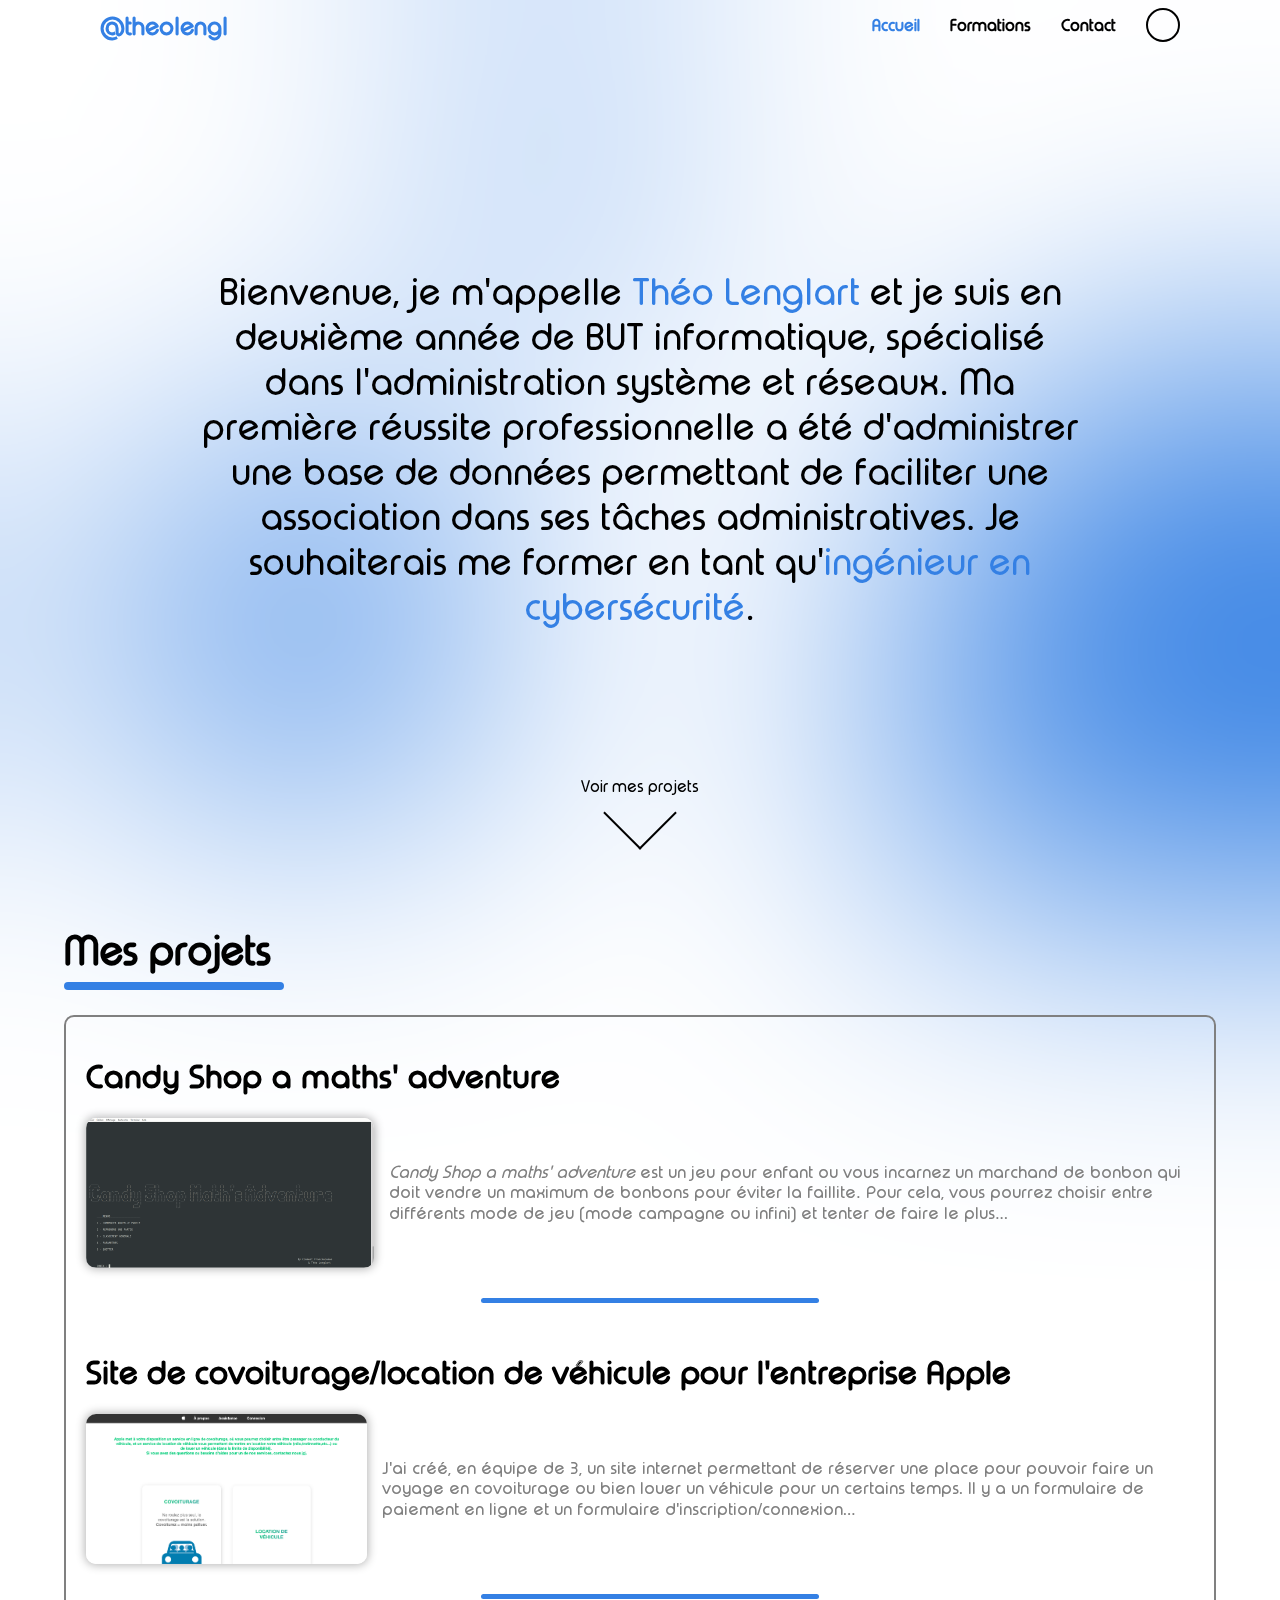
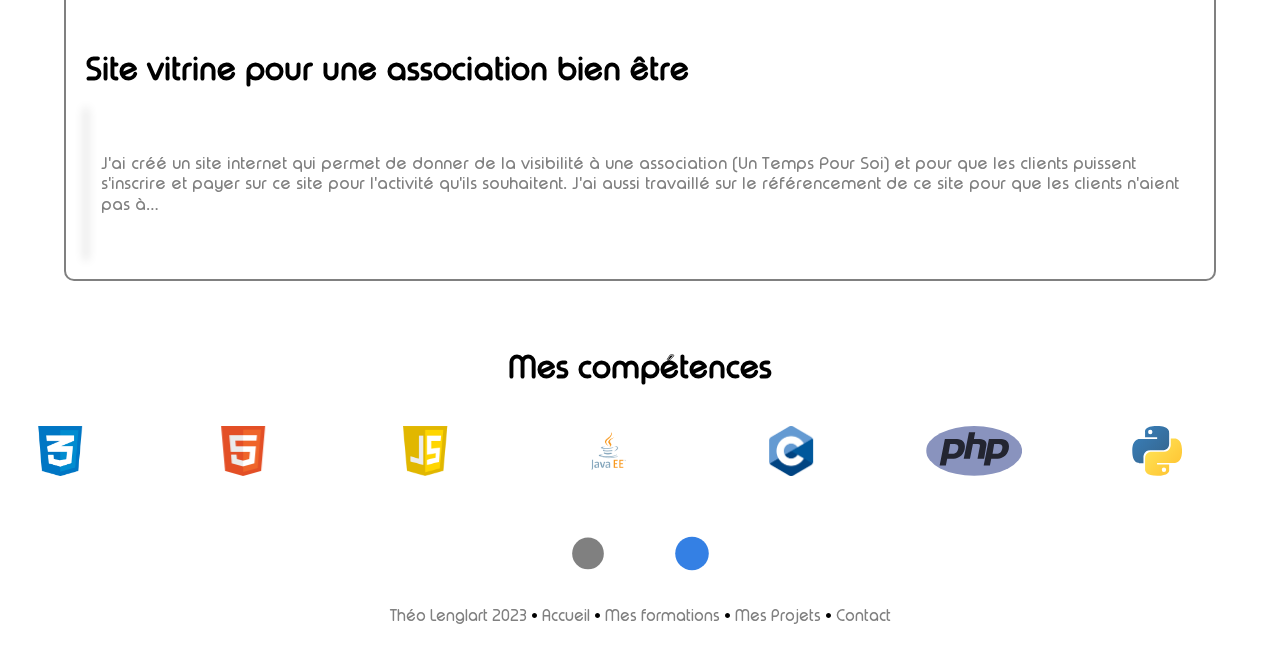
==== index.html @ 0931d578 "ajout responsive index.hmtl" ====
<!DOCTYPE html>
<html lang="fr" style="--color-darkMode:black; --background-darkMode:white; --color-hover-darkMode:white; --background-hover-darkMode:black;">
<head>
    <meta charset="UTF-8">
    <meta http-equiv="X-UA-Compatible" content="IE=edge">
    <meta name="viewport" content="width=device-width, initial-scale=1">
    <title>Portfolio</title>
    <link rel="stylesheet" href="https://cdn.jsdelivr.net/npm/swiper@8/swiper-bundle.min.css">
    <link rel="stylesheet" href="assets/style.css">
</head>
<body>
    <div class="parallax">
        <span value="-15"></span>
        <span value="2"></span>
        <span value="10"></span>
    </div>
    <div class="suite" id="suite-candy" onclick="popout(event)">
        <div class="suite-container">
            <span class="close">&times;</span>
            <h1>Candy Shop a maths' adventure</h1>
            <img src="img/MENU_PRINCIPALE.png" alt="" onclick="location.href='img/MENU_PRINCIPALE.png'">
            <p class="description"><span class="nom-projet">Candy Shop a maths' adventure</span> est un jeu pour enfant ou vous incarnez un marchand de bonbon qui doit vendre un maximum de bonbons pour éviter la faillite<span class="point">.</span> Pour cela, vous pourrez choisir entre différents mode de jeu (mode campagne ou infini) et tenter de faire le plus haut score possible<span class="point">.</span> Un système de classement et de sauvegarde est intégrer au jeu<span class="point">.</span><br>Pour plus d'informations consultez <a href="https://github.com/thlgeo/SAE-1.02" target="_blank">mon GitHub</a><span class="point">.</span></p>
            <div class="outils">
                <h2>Outils utilisés :</h2>
                <p>Java</p>
            </div>
        </div>
    </div>
    <div class="suite" id="suite-apple" onclick="popout(event)">
        <div class="suite-container">
            <span class="close" >&times;</span>
            <h1>Site de covoiturage/location de véhicule pour l'entreprise Apple</h1>
            <img src="img/accueil_apple.png" alt="" onclick="location.href='img/accueil_apple.png'">
            <p class="description">J'ai créé, en équipe de 3, un site internet permettant de réserver une place pour pouvoir faire un voyage en covoiturage ou bien louer un véhicule pour un certains temps<span class="point">.</span> Il y a un formulaire de paiement en ligne et un formulaire d'inscription/connexion semi-fonctionnel<span class="point">.</span><br>Pour plus d'information ou pour voir les fichiers source du projet : <a href="https://github.com/thlgeo/SAE-1.05" target="_blank">mon GitHub</a><span class="point">.</span></p>
            <a href="https://thlgeo.github.io/SAE-1.05" target="_blank" class="acce-site">Accéder au site</a>
            <div class="outils">
                <h2>Outils utilisés :</h2>
                <p>HTML, CSS, JS</p>
                <h2>Compètences externes :</h2>
                <ul>
                    <li>Répondre à un besoin client</li>
                    <li>Travail d'équipe</li>
                </ul>
            </div>
        </div>
    </div>
    <div class="suite" id="suite-site-marchand" onclick="popout(event)">
        <div class="suite-container">
            <span class="close" >&times;</span>
            <h1>Site vitrine pour une association bien être</h1>
            <img src="img/accueil_site-marchand.png" alt="" onclick="location.href='img/accueil_site-marchand.png'">
            <p class="description">J'ai créé un site internet qui permet de donner de la visibilité à une association (Un Temps Pour Soi) et pour que les clients puissent s'inscrire et payer sur ce site pour l'activité qu'ils souhaitent<span class="point">.</span> J'ai aussi travaillé sur le référencement de ce site pour que les clients n'aient pas à chercher longtemps pour trouver le site<span class="point">.</span><br>Ce site propose des activités bien être et de développement personnel tels que le Stretching Postural, sophrologie, et autres soins énergétiques<span class="point">.</span></p>
            <a href="https://www.vitalrelax.fr" target="_blank" class="acce-site">Accéder au site</a>
            <div class="outils">
                <h2>Outils utilisés :</h2>
                <p>HTML, CSS, JS, PHP, SQL</p>
                <h2>Compétences externes :</h2>
                <ul>
                    <li>Répondre à un besoin client</li>
                    <li>Webdesigner</li>
                </ul>
            </div>
        </div>
    </div>
    <div class="background">
        <div class="nav-bar">
            <div class="titre-site">
                <a href="index.html" class="chemin-site">@theolenglart/</a>
                <span id="chemin">|</span>
            </div>
            <button class="menu" id="burger" aria-label="Main Menu">
                <svg width="35" height="35" viewBox="0 0 100 100">
                  <path class="line line1" d="M 20,29.000046 H 80.000231 C 80.000231,29.000046 94.498839,28.817352 94.532987,66.711331 94.543142,77.980673 90.966081,81.670246 85.259173,81.668997 79.552261,81.667751 75.000211,74.999942 75.000211,74.999942 L 25.000021,25.000058" />
                  <path class="line line2" d="M 20,50 H 80" />
                  <path class="line line3" d="M 20,70.999954 H 80.000231 C 80.000231,70.999954 94.498839,71.182648 94.532987,33.288669 94.543142,22.019327 90.966081,18.329754 85.259173,18.331003 79.552261,18.332249 75.000211,25.000058 75.000211,25.000058 L 25.000021,74.999942" />
                </svg>
            </button>
            <ul class="nav-list" id="nav-list">
                <li><a href="#" class="active">Accueil</a></li>
                <!-- <li><a href="#projets" class="non">Mes Projets</a></li> -->
                <li><a href="formations.html" class="non">Formations</a></li>
                <li><a href="#contact" class="non">Contact</a></li>
                <li class="icon" onclick="darkMode()"><i id="darkMode" class="fa-solid fa-moon"></i></li>
                
            </ul>
        </div>
        <div class="container">
            <div class="texte-accueil">
                <p>Bienvenue, je m'appelle <span class="nom">Théo Lenglart</span> et je suis en deuxième année de BUT informatique, spécialisé dans l'administration système et réseaux<span class="point">.</span> Ma première réussite professionnelle a été d'administrer une base de données permettant de faciliter une association dans ses tâches administratives<span class="point">.</span> Je souhaiterais me former en tant qu'<span class="nom">ingénieur en cybersécurité</span><span class="point">.</span></br></p>
            </div>
        </div>
        <div id="projets">
            <h1 class="titre">Mes projets</h1>
            <div class="projet-container">
                <div class="projet" id="candy" onclick="popup(event)">
                    <h1>Candy Shop a maths' adventure</h1>
                    <div class="contenu">
                        <img src="img/MENU_PRINCIPALE.png" alt="">
                        <p class="description"><span class="nom-projet">Candy Shop a maths' adventure</span> est un jeu pour enfant ou vous incarnez un marchand de bonbon qui doit vendre un maximum de bonbons pour éviter la faillite<span class="point">.</span> Pour cela, vous pourrez choisir entre différents mode de jeu (mode campagne ou infini) et tenter de faire le plus<span class="point">.</span><span class="point">.</span><span class="point">.</span> </p>
                    </div>
                </div>
                <div class="projet" id="apple" onclick="popup(event)">
                    <h1>Site de covoiturage/location de véhicule pour l'entreprise Apple</h1>
                    <div class="contenu">
                        <img src="img/accueil_apple.png" alt="">
                        <p class="description">J'ai créé, en équipe de 3, un site internet permettant de réserver une place pour pouvoir faire un voyage en covoiturage ou bien louer un véhicule pour un certains temps<span class="point">.</span> Il y a un formulaire de paiement en ligne et un formulaire d'inscription/connexion<span class="point">.</span><span class="point">.</span><span class="point">.</span></p>
                    </div>
                    
                </div>
                <div class="projet" id="site-marchand" onclick="popup(event)">
                    <h1>Site vitrine pour une association bien être</h1>
                    <div class="contenu">
                        <img src="img/accueil_site-marchand.png" alt="">
                        <p class="description">J'ai créé un site internet qui permet de donner de la visibilité à une association (Un Temps Pour Soi) et pour que les clients puissent s'inscrire et payer sur ce site pour l'activité qu'ils souhaitent<span class="point">.</span> J'ai aussi travaillé sur le référencement de ce site pour que les clients n'aient pas à<span class="point">.</span><span class="point">.</span><span class="point">.</span></p>
                    </div>
                </div>
            </div>
        </div>
        <h1 class="titre" style="margin-bottom: 40px;">Mes compétences</h1>
        <div class="swiper sample-slider">
            <div class="swiper-wrapper">
                <div class="swiper-slide"><img src="img/java.png" alt=""></div>
                <div class="swiper-slide"><img src="img/css.png" alt=""></div>
                <div class="swiper-slide"><img src="img/html.png" alt=""></div>
                <div class="swiper-slide"><img src="img/js.png" alt=""></div>
                <div class="swiper-slide"><img src="img/jee.png" alt=""></div>
                <div class="swiper-slide"><img src="img/c.png" alt=""></div>
                <div class="swiper-slide"><img src="img/php.svg" alt=""></div>
                <div class="swiper-slide"><img src="img/python.svg" alt=""></div>
                <div class="swiper-slide"><img src="img/bash.png" alt=""></div>
            </div>
            <!-- <div class="list">
                <img src="img/accueil_apple.png" alt="">
                <img src="img/accueil_apple.png" alt="">
                <img src="img/accueil_apple.png" alt="">
            </div> -->
        </div>
        <footer>
            <ul id="contact">
                <li>
                    <div class="card" >
                        <span class="infoicon">
                            <i class="fa-solid fa-envelope fa-lg"></i>
                        </span>
                        <h1 class="title"><a href="mailto:theo.lenglart.etu@univ-lille.fr">theo<span class="point">.</span>lenglart<span class="point">.</span>etu@univ-lille<span class="point">.</span>fr</a></h1>
                      </div>
                </li>
                <li>
                    <div class="card card2">
                        <span class="infoicon">
                            <i class="fa-brands fa-github fa-2xl"></i>
                        </span>
                        <h1 class="title"><a href="https://github.com/thlgeo?tab=repositories" target="_blank">@thlgeo</a></h1>
                      </div>
                </li>
                <li>
                    <div class="card card3">
                        <span class="infoicon">
                            <i class="fa-brands fa-linkedin-in"></i>
                        </span>
                        <h1 class="title"><a href="https://www.linkedin.com/in/théo-lenglart-288b5b26a/" target="_blank">Théo Lenglart</a></h1>
                      </div>
                </li> 
            </ul>
            <p><a href="index.html">Théo Lenglart 2023</a> • <a href="index.html">Accueil</a> • <a href="formations.html">Mes formations</a> • <a href="#projets">Mes Projets</a> • <a href="#contact">Contact</a></p>
        </footer>
    </div> 
    <div class="fleche-bas" id="fleche">
        <div class="container-fleche" onclick="location.href = '#projets'">
            <p>Voir mes projets</p>
            <div class="fleche"></div>
        </div>
    </div>
    <div id="fleche-haut" onclick="location.href='#';">
        <i class="fa-solid fa-chevron-up"></i>
    </div>
    <script src="https://cdn.jsdelivr.net/npm/swiper@8/swiper-bundle.min.js"></script>
    <script src="assets/script.js"></script>
    <script src="https://kit.fontawesome.com/d8711a63f5.js" crossorigin="anonymous"></script>
</body>
</html>
---- assets/style.css ----
/* couleurs : white, var(--blue)(bleu) projet (dark): #242424*/
:root
{
    --color-darkMode: black;
    --background-darkMode: white;
    --color-hover-darkMode: white;
    --background-hover-darkMode: black;
    --background-projet: lightgrey;
    --width-screen: 100%;
    --heigth-screen: 100vh;
    --box-shadow: rgba(0,0,0,0.4);
    --blue: #3480E4;
}

html
{
    height: 100%;
    width: 100%;
    padding: 0;
    margin: 0;
    scroll-behavior: smooth;
}
body
{
    margin: 0;
    padding: 0;
    background: var(--background-darkMode);
    min-height: var(--heigth-screen);
    max-width: var(--width-screen);
    font-family: "Typo";
    color: var(--color-darkMode);
}

a
{
    color: var(--blue);
}

.parallax
{
    position: absolute;
    top: 0;
    left: 0;
    width: var(--width-screen);
    height: var(--heigth-screen);
    overflow: hidden;
    display: flex;
    justify-content: center;
    align-items: center;
    z-index: -2;    
}

.parallax span {
    position: absolute;
    height: 20px;
    width: 20px;
    border-radius: 100%;
    background: var(--blue);
}
.parallax span:nth-child(1) {
    top: 10%;
    left: 35%;
    height: 200px;
    width: 200px;
}
.parallax span:nth-child(2) {
    top: 40%;
    left: 70%;
    height: 700px;
    width: 700px;
}
.parallax span:nth-child(3) {
    top: 50%;
    left: 10%;
    height: 350px;
    width: 350px;
}

.nav-bar
{
    position: absolute;
    top: 0;
    left: 0;
    width: var(--width-screen);
    height: 50px;
    background: transparent;
    display: flex;
    flex-direction: row;
    justify-content: space-between;
    align-items: center;
    z-index: 2;
}

.nav-bar .titre-site
{
    margin-left: 100px;
    font-weight: 600;
    font-size: 24px;
    color: var(--blue);
}

.titre-site a
{
    text-decoration: none;
}

.titre-site #chemin{
    margin-left: -8px;
    font-size: 28px;
}

.titre-site span
{
    opacity: 0;
    animation: blink 0.9s infinite;
}

.nav-list
{
    display: inline-flex;
    margin-right: 100px;
    flex-wrap: wrap;
    gap: 30px;
    list-style: none;
    color: var(--color-darkMode);
    font-weight: 600;
    align-items: center;
}

/* .nav-list
{
    position: absolute;
    top: 8px;
    right: 45px;
    height: 35px;
    width: 35px;
    background-color: var(--blue);
    display: flex;
    flex-direction: column;
    margin-right: 100px;
    margin: 0;
    padding: 0;
    padding: 15px
    padding-top: 50px;
    border-radius: 10px;
    flex-wrap: wrap;
    gap: 30px;
    list-style: none;
    color: var(--color-darkMode);
    font-weight: 600;
    justify-content: center;
    align-items: center;
    z-index: -1;
    -webkit-transition-property: height, width;
    -webkit-transition-duration: 0.8s, 0.3s;
    -webkit-transition-delay: 0.8s, 0.3s;
    transition-property: height, width;
    transition-duration: 0.8s, 0.3s;
    transition-delay: 0.8s, 0.3s;
}

.nav-list.active{
    height: 180px;
    width: 115px;
    padding: 15px;
    padding-top: 50px;
}

.nav-list a{
    color: white;
}

.nav-list li
{
    opacity: 0; 
    text-decoration: none;
    color: var(--color-darkMode);
    transition: 0.2s;
    transition-delay: 0.1s;
}

/* .nav-list.active li:first-child
{
    margin-top: 30px;
}

.nav-list.active li
{
    transition: 0.5s;
    transition-delay: 1.5s;
    opacity: 1;
}

.nav-list li.icon
{
    transition-delay: 0s;
    position: absolute;
    top: 1px;
    left: -50px;
    opacity: 1;
} */

.nav-list a
{
    text-decoration: none;
    color: var(--color-darkMode);
    position: relative;
}

.nav-list a::after
{
  content: '';
  position: absolute;
  width: 100%;
  height: 5px;
  bottom: -5px;
  left: 0;
  transform: scaleX(0);
  background: var(--blue) ;
  border-radius: 5px;
  transform-origin: bottom right;
  transition: transform 0.4s ease-out;
}

.nav-list a:hover:after {
  transform: scaleX(1);
  transform-origin: bottom left;
}

.nav-list .icon
{
    height: 30px;
    width: 30px;
    border: 2px solid var(--color-darkMode);
    border-radius: 50%;
    display: flex;
    justify-content: center;
    align-items: center;
    cursor: pointer;
    transition: 0.2s;

}

.nav-list .icon:hover
{
    color: var(--color-hover-darkMode);
    background-color: var(--background-hover-darkMode);
}

.nav-list .active
{
    color: var(--blue);
}

.menu {
    position: absolute;
    top: 8px;
    right: 45px;
    background-color: transparent;
    border: none;
    display: none;
    padding: 0;
    height: 50px;
}

.menu svg
{
    background-color: var(--blue);
    border-radius: 10px;
    cursor: pointer;
}

.menu svg:hover
{
    background: #186bd7;
}

.line {
    fill: none;
    stroke: white;
    stroke-width: 6;
    transition: stroke-dasharray 600ms cubic-bezier(0.4, 0, 0.2, 1),
        stroke-dashoffset 600ms cubic-bezier(0.4, 0, 0.2, 1);
}
.line1 {
    stroke-dasharray: 60 207;
    stroke-width: 6;
}
.line2 {
    stroke-dasharray: 60 60;
    stroke-width: 6;
}
.line3 {
    stroke-dasharray: 60 207;
    stroke-width: 6;
}
.opened .line1 {
    stroke-dasharray: 90 207;
    stroke-dashoffset: -134;
    stroke-width: 6;
}
.opened .line2 {
    stroke-dasharray: 1 60;
    stroke-dashoffset: -30;
    stroke-width: 6;
}
.opened .line3 {
    stroke-dasharray: 90 207;
    stroke-dashoffset: -134;
    stroke-width: 6;
}

.container
{
    position: relative;
    height: var(--heigth-screen);
    width: var(--width-screen);
    display: flex;
    flex-direction: column;
    justify-content: center;
    align-items: center;
    z-index: 1;
}

.background
{
    position: relative;
    height: 100%;
    background: rgba( 255, 255, 255, 0 );
    backdrop-filter: blur( 160px );
    -webkit-backdrop-filter: blur( 160px );
    display: flex;
    flex-direction: column;
    align-items: center;
    overflow: hidden;
}

.texte-accueil
{
    vertical-align: middle;
    width: 70vw;
    font-size: 2.3rem;
    background-color: transparent;
    text-align: center;
}

.texte-accueil .nom, .texte-accueil .metier
{
    color: var(--blue);
}

.lieu
{
    text-decoration: underline;
    text-decoration-color: var(--blue);
    text-decoration-thickness: 4px;
}

.fleche-bas
{
    position: absolute;
    bottom: 50px;
    width: 100%; 
    display: flex;
    align-items: center;
    justify-content: center;
    color: var(--color-darkMode);
    z-index: 0;
}

.fleche-bas .container-fleche
{
    display: flex;
    flex-direction: column;
    align-items: center;
    justify-content: center;
    width: 150px;
    height: 100px;
    border-radius: 50%;
    cursor: pointer;
}

.fleche-bas .fleche
{
    margin-top: -25px;
    border-right: 2px solid var(--color-darkMode);
    border-bottom: 2px solid var(--color-darkMode);
    width: 50px;
    height: 50px;
    transform: rotate(45deg);
}

#projets
{
    width: 90%;
    overflow: hidden;
    margin-left: 10vw;
    margin-right: 10vw;
    margin-bottom: 5vh;
}

#projets .titre
{
    font-size: 40px;
    background: transparent;
    border-radius: 10px;
    height: 8px;
    width: 220px;
    box-shadow: 0 55px 0 0 var(--blue);
    margin-bottom: 80px;
}

#projets .projet-container
{
    border: 2px solid grey;
    padding-left: 10px;
    padding-right: 10px;
    padding-top: 10px;
    padding-bottom: 10px;
    border-radius: 10px;
    display: flex;
    flex-wrap: wrap;
    gap: 45px;
}

.projet:hover
{
    background: var(--background-projet);
    cursor: pointer;
}

.projet-container .projet:not(:last-child):after
{
    position: absolute;
    content:""; 
    float: left;
    margin-left: 35%;
    margin-right: 35%;
    background:var(--blue); 
    width: 30%; 
    height:5px; 
    margin-top: 30px;
    border-radius: 3px;
    cursor: default;
}

.projet
{
    position: relative;
    padding: 10px;
    border-radius: 10px;
}

.projet .contenu
{
    width: 100%;
    display: flex;
    justify-content: center;
    align-items: center;
}

.projet img
{
    height: 150px;
    float: left;
    margin-right: 15px;
    border-radius: 10px;
    box-shadow: 0 0 10px 1px var(--box-shadow);
}

.projet p
{
    color: grey;
    font-size: 17px;
}

.projet .nom-projet
{
    font-style: italic;
}

.suite
{
    display: none;
    position: fixed;
    left: 0;
    top: 0;
    justify-content: center;
    align-items: center;
    width: 100%; /* Full width */
    height: 100%; /* Full height */
    overflow: auto; /* Enable scroll if needed */
    background-color: rgb(0,0,0); /* Fallback color */
    background-color: rgba(0,0,0,0.2); 
    backdrop-filter: blur(5px);
    -webkit-backdrop-filter: blur(5px);
    z-index: 10;
}

.suite-container
{
    position: relative;
    padding: 50px;
    display: flex;
    flex-direction: column;
    height: 70vh;
    width: 30vw;
    background-color: var(--background-darkMode);
    border-radius: 10px;
    box-shadow: 0 0 20px 2px var(--box-shadow);
    overflow: scroll;
}

.suite-container h1
{
    margin-top: 0;
}
.suite-container img
{
    width: 30vw;
    box-shadow: 0 0 10px 2px var(--box-shadow);
    border-radius: 10px;
    cursor: pointer;
}

.suite .suite-container .close
{
    font-size: 50px;
    position: absolute;
    top: 0;
    right: 20px;
    color: grey;
    cursor: pointer;
}

.acce-site
{
    background: #b9d7ff;
    /* border: 2px solid var(--blue); */
    color: var(--blue);
    text-align: center;
    border-radius: 25px;
    text-decoration: none;
    width: 150px;
    margin: 0 auto;
    padding: 5px;
    transition: 0.3s;
}
.acce-site:hover
{
    background: var(--blue);
    color: white;
}

.suite h1
{
    font-size: 40px;
}

.suite p
{
    font-size: 20px;
}

footer
{
    /* position: absolute;
    bottom: 0; */
    color: var(--color-darkMode);
    display: flex;
    flex-direction: column;
    justify-content: center;
    align-items: center;
    height: 15vh;
    z-index: 2;
}

footer ul
{
    display: inline-flex;
    flex-wrap: wrap;
    gap: 20px;
    list-style: none;
    justify-content: center;
    align-items: center;
    padding-left: 0;
}

footer ul li
{
    display: flex;
    justify-content: center;
    align-items: center;
    height: 32px;
    width: 32px;
    border-radius: 50%;
    transition: 0.3s;
}

 footer p a
{
    color: grey;
    text-decoration: none;
}

.card{
    position:relative;
    
    padding:42px 32px;
    width: 400px;
    height: 100%;
    margin-bottom: 10vh;
    clip-path: circle(7% at 50% 85%);
    transition: all ease-in-out .3s;
    background-color:grey;
    text-align: center;
    z-index: 1;
  }

.card2
{
    /* position:relative;
    
    padding:42px 32px;
    width: 400px;
    height: 100%;
    margin-bottom: 10vh; */
    clip-path: circle(13% at 50% 84%);
    /* transition: all ease-in-out .3s; */
    background-color:var(--background-darkMode);
    color: var(--color-darkMode);
    /* text-align: center; */
    z-index: 0;
}

.card3
{
    background-color: #3480E4;
    clip-path: circle(10% at 50% 85%);
    font-size: 1.3rem;
    z-index: 0;
}

.card2 .infoicon
{
    margin-bottom: 3px;
}

.card3 .infoicon{
    margin-bottom: -4px;
}

.infoicon{
    position:absolute;
    
    bottom:6px;
    left: 50%;
    transform: translateX(-50%);
    font-size:1.1em;
    color:white;
    transition:ease-out .3s;
}

.infoicon .fa-github
{
    color: var(--color-darkMode);
}

.title{
    margin:0;
    white-space: nowrap;
    font-size: 1.1em;
}
    
.card:hover, .card:focus, .card2:hover, .card2:focus{
    clip-path: circle(75%);
    border-radius:20px;
    box-shadow: 0px 3px 9px rgba(0,0,0,0.12),
                0px 3px 18px rgba(0,0,0,0.08);
    background:lightgray;
    z-index: 2;
    outline:none;
}
.card:hover .infoicon, .card:focus .infoicon, .card2:hover .infoicon, .card2:focus .infoicon, .card2:hover .infoicon .fa-brands
{
    margin-bottom: 10px;
    color: black;
}

.card3:hover .infoicon
{
    margin-bottom: 3px;
}

.card:focus{
    box-shadow: 0px 3px 9px rgba(0,0,0,0.12), 
                0px 3px 18px rgba(0,0,0,0.08), 
                0px 0px 0px 4px rgba(0,0,0,0.2);
}


.point
{
    font-family: serif;
}

/* .carrousel
{
    position: relative;
    display: inline-block;
    flex-direction: row;
    background-color: red;
    margin-bottom: 10px;
    min-width: 100vw;
} */

.list{
    display: inline-flex;
    /* width: 110vw; */
    /* gap: 10px; */
}

.sample-slider{
    width: 100%;
    margin-bottom: 20px;
    height: 70px;
    /* background: linear-gradient(45deg, var(--blue), rgb(93, 44, 228)); */
}

.sample-slider .swiper-wrapper{
    transition-timing-function: linear;
    /* display: flex;
    justify-content: center;
    align-items: center; */
}

.swiper-slide
{
    display: flex;
    height: 50px;
}

.swiper-slide img{
    width: 100px;
    margin-left: 10px;
    object-fit: contain;
}

#fleche-haut
{
    position: fixed;
    bottom: 20px;
    right: 20px;
    width: 50px;
    height: 50px;
    border-radius: 50%;
    background-color: var(--blue);
    display: none;
    justify-content: center;
    font-size: 25px;
    color: white;
    align-items: center;
    cursor: pointer;
    z-index: 3;
}

@font-face {
    font-family: "Typo";
    src: local("Typo"),
      url("../font/typo-round/Typo_Round_Regular_Demo.otf") format("opentype");
  }

@keyframes blink
{
    100%{opacity: 1;}
}
  
@media screen and (max-width: 600px) {
    .nav-bar .titre-site
    {
        margin-left: 10px;
    }

    #burger
    {
        right: 15px;
    }

    .menu
    {
        display: flex;
    }

    .nav-list
    {
        position: absolute;
        top: 8px;
        right: 15px;
        height: 35px;
        width: 35px;
        background-color: rgba( 255, 255, 255, 0.3 );
        display: flex;
        flex-direction: column;
        /* margin-right: 100px; */
        margin: 0;
        padding: 0;
        /* padding: 15px */
        /* padding-top: 50px; */
        border-radius: 10px;
        /* flex-wrap: wrap; */
        gap: 30px;
        list-style: none;
        color: var(--color-darkMode);
        font-weight: 600;
        justify-content: center;
        align-items: center;
        z-index: -1;
        -webkit-transition-property: height, width;
        -webkit-transition-duration: 0.5s, 0.3s;
        -webkit-transition-delay: 0.5s, 0.3s;
        transition-property: height, width;
        transition-duration: 0.5s, 0.3s;
        transition-delay: 0.5s, 0.3s;
    }

    .nav-list.active{
        height: 180px;
        width: 115px;
        /* padding: 15px;
        padding-top: 50px; */
    }

    .nav-list a{
        color: white;
    }

    .nav-list li
    {
        opacity: 0;
        text-decoration: none;
        color: var(--color-darkMode);
        transition: 0.2s;
        transition-delay: 0.1s;
    }

    .nav-list.active li:first-child
    {
        margin-top: 30px;
    }

    .nav-list.active li
    {
        transition: 0.5s;
        transition-delay: 0.8s;
        opacity: 1;
    }

    .nav-list li.icon
    {
        transition-delay: 0s;
        position: absolute;
        top: 1px;
        left: -50px;
        opacity: 1;
    }

    .texte-accueil
    {
        width: 90%;
        font-size: 1.2rem;
    } 

    .fleche-bas
    {
        bottom: 15px;
    }

    #projets .projet-container
    {
        justify-content: center;
    }

    #projets .titre
    {
        font-size: 1.5rem;
        box-shadow: 0 35px 0 0 var(--blue);
        width: 150px;
    }

    .projet
    {
        width: 100%;
        /* padding: 10px; */
    }

    .projet h1
    {
        font-size: 1.5rem;
    }

    .projet .contenu
    {
        flex-direction: column;
        justify-content: center;
        align-items: center;
        width: 100%;
    }

    .contenu img
    {
        float: unset;
        margin: 0;
    }

    .suite-container
    {
        width: 80%;
        padding: 20px;
    }

    .suite-container h1
    {
        margin-top: 20px;
        font-size: 1.8rem;
    }

    .suite-container img
    {
        width: 100%;
        object-fit: fill;
    }

    footer p
    {
        font-size: 0.5em;
    }
}
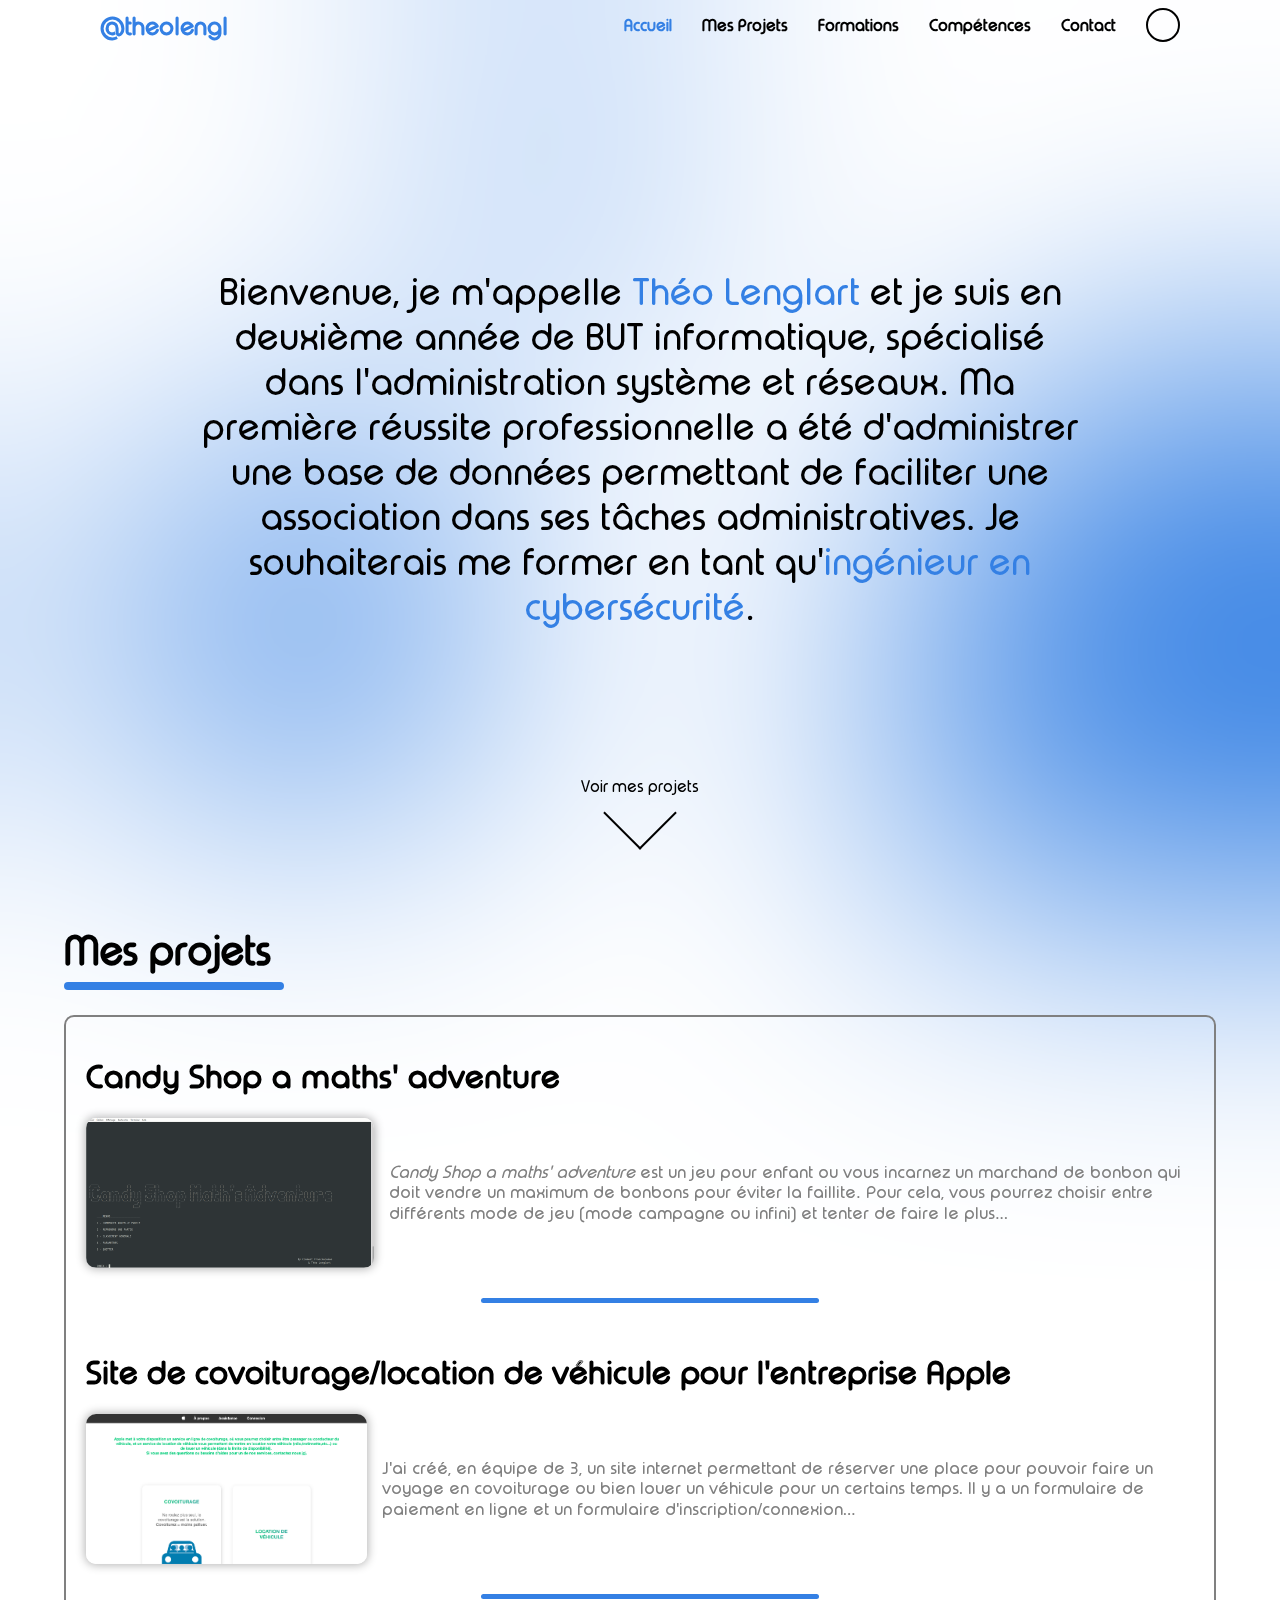
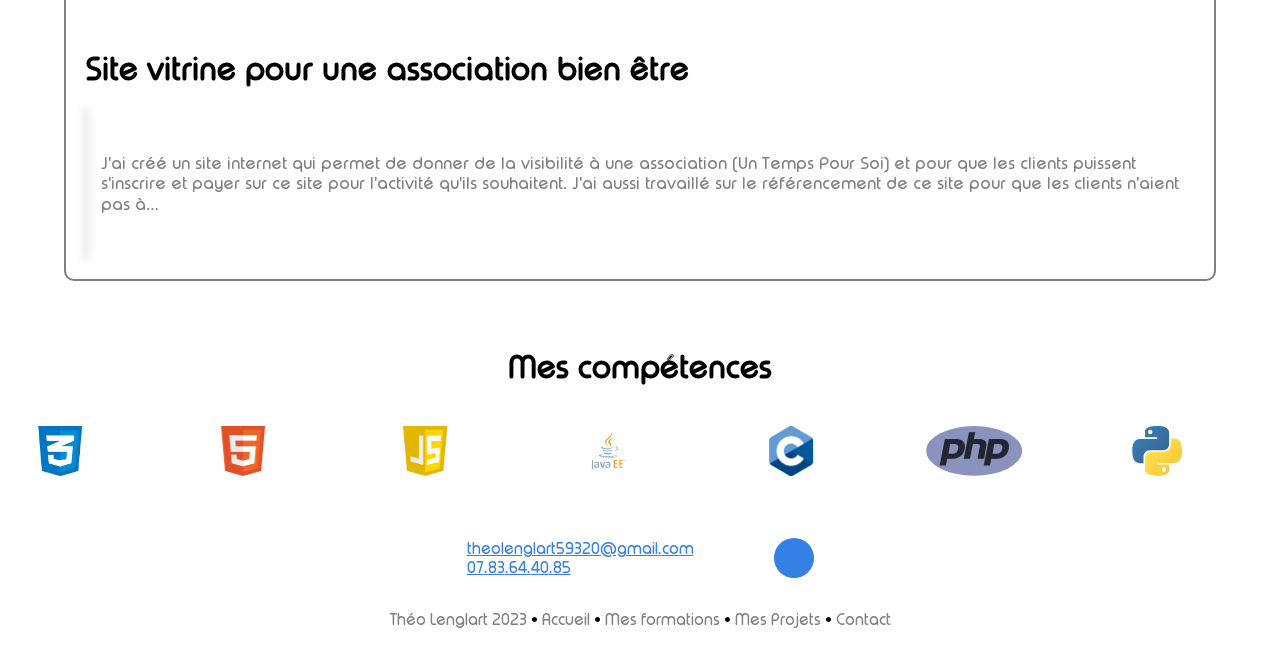
==== commit 560e244a: "modif page accueil" ====
--- a/index.html
+++ b/index.html
@@ -64,7 +64,7 @@
     </div>
     <div class="background">
         <div class="nav-bar">
-            <div class="titre-site">
+            <div id="titre-site" class="titre-site">
                 <a href="index.html" class="chemin-site">@theolenglart/</a>
                 <span id="chemin">|</span>
             </div>
@@ -77,8 +77,9 @@
             </button>
             <ul class="nav-list" id="nav-list">
                 <li><a href="#" class="active">Accueil</a></li>
-                <!-- <li><a href="#projets" class="non">Mes Projets</a></li> -->
+                <li><a href="#projets" class="non">Mes Projets</a></li>
                 <li><a href="formations.html" class="non">Formations</a></li>
+                <li><a href="#competence" class="non">Compétences</a></li>
                 <li><a href="#contact" class="non">Contact</a></li>
                 <li class="icon" onclick="darkMode()"><i id="darkMode" class="fa-solid fa-moon"></i></li>
                 
@@ -116,7 +117,7 @@
                 </div>
             </div>
         </div>
-        <h1 class="titre" style="margin-bottom: 40px;">Mes compétences</h1>
+        <h1 class="titre" id="competence" style="margin-bottom: 40px;">Mes compétences</h1>
         <div class="swiper sample-slider">
             <div class="swiper-wrapper">
                 <div class="swiper-slide"><img src="img/java.png" alt=""></div>
@@ -138,28 +139,28 @@
         <footer>
             <ul id="contact">
                 <li>
-                    <div class="card" >
-                        <span class="infoicon">
-                            <i class="fa-solid fa-envelope fa-lg"></i>
-                        </span>
-                        <h1 class="title"><a href="mailto:theo.lenglart.etu@univ-lille.fr">theo<span class="point">.</span>lenglart<span class="point">.</span>etu@univ-lille<span class="point">.</span>fr</a></h1>
-                      </div>
+                    <div class="coordonnee">
+                        <a href="mailto:theolenglart59320@gmail.com">theolenglart59320@gmail<span class="point">.</span>com</a>
+                        <a href="tel:+33783644085">07<span class="point">.</span>83<span class="point">.</span>64<span class="point">.</span>40<span class="point">.</span>85</a>
+                    </div>
                 </li>
                 <li>
-                    <div class="card card2">
+                    <a href="https://github.com/thlgeo?tab=repositories" class="github" target="_blank"><i class="fa-brands fa-github" style="font-size: 2.5rem;"></i></a>
+                    <!-- <div class="card card2">
                         <span class="infoicon">
-                            <i class="fa-brands fa-github fa-2xl"></i>
+                            
                         </span>
                         <h1 class="title"><a href="https://github.com/thlgeo?tab=repositories" target="_blank">@thlgeo</a></h1>
-                      </div>
+                      </div> -->
                 </li>
-                <li>
-                    <div class="card card3">
+                <li style="background-color: #3480E4; line-height: 50px;">
+                    <a href="https://www.linkedin.com/in/théo-lenglart-288b5b26a/" target="_blank"><i class="fa-brands fa-linkedin-in"></i></a>
+                    <!-- <div class="card card3">
                         <span class="infoicon">
-                            <i class="fa-brands fa-linkedin-in"></i>
+                            
                         </span>
                         <h1 class="title"><a href="https://www.linkedin.com/in/théo-lenglart-288b5b26a/" target="_blank">Théo Lenglart</a></h1>
-                      </div>
+                      </div> -->
                 </li> 
             </ul>
             <p><a href="index.html">Théo Lenglart 2023</a> • <a href="index.html">Accueil</a> • <a href="formations.html">Mes formations</a> • <a href="#projets">Mes Projets</a> • <a href="#contact">Contact</a></p>
@@ -175,6 +176,7 @@
         <i class="fa-solid fa-chevron-up"></i>
     </div>
     <script src="https://cdn.jsdelivr.net/npm/swiper@8/swiper-bundle.min.js"></script>
+    <script src="assets/swiper.js"></script>
     <script src="assets/script.js"></script>
     <script src="https://kit.fontawesome.com/d8711a63f5.js" crossorigin="anonymous"></script>
 </body>
--- a/assets/style.css
+++ b/assets/style.css
@@ -91,7 +91,7 @@
     z-index: 2;
 }
 
-.nav-bar .titre-site
+.nav-bar #titre-site
 {
     margin-left: 100px;
     font-weight: 600;
@@ -99,17 +99,17 @@
     color: var(--blue);
 }
 
-.titre-site a
+#titre-site a
 {
     text-decoration: none;
 }
 
-.titre-site #chemin{
+#titre-site #chemin{
     margin-left: -8px;
     font-size: 28px;
 }
 
-.titre-site span
+#titre-site span
 {
     opacity: 0;
     animation: blink 0.9s infinite;
@@ -508,7 +508,8 @@
     background-color: var(--background-darkMode);
     border-radius: 10px;
     box-shadow: 0 0 20px 2px var(--box-shadow);
-    overflow: scroll;
+    overflow-y: scroll;
+    overflow-x: hidden;
 }
 
 .suite-container h1
@@ -575,7 +576,7 @@
     z-index: 2;
 }
 
-footer ul
+footer #contact
 {
     display: inline-flex;
     flex-wrap: wrap;
@@ -586,15 +587,23 @@
     padding-left: 0;
 }
 
-footer ul li
-{
-    display: flex;
-    justify-content: center;
-    align-items: center;
-    height: 32px;
-    width: 32px;
+footer #contact li:not(:first-child)
+{
+    /* display: flex;
+    justify-content: center;
+    align-items: center; */
+    height: 40px;
+    width: 40px;
     border-radius: 50%;
     transition: 0.3s;
+    text-align: center;
+    vertical-align: middle;
+}
+
+footer .coordonnee
+{
+    display: flex;
+    flex-direction: column;
 }
 
  footer p a
@@ -615,7 +624,16 @@
     background-color:grey;
     text-align: center;
     z-index: 1;
+    
   }
+
+  .fa-brands
+{
+    font-size: 1.5rem;
+    height: 40px;
+    width: 40px;
+    border-radius: 50%;
+}
 
 .card2
 {
@@ -625,7 +643,7 @@
     width: 400px;
     height: 100%;
     margin-bottom: 10vh; */
-    clip-path: circle(13% at 50% 84%);
+    clip-path: circle(13% at 50% 85%);
     /* transition: all ease-in-out .3s; */
     background-color:var(--background-darkMode);
     color: var(--color-darkMode);
@@ -633,17 +651,14 @@
     z-index: 0;
 }
 
-.card3
-{
-    background-color: #3480E4;
-    clip-path: circle(10% at 50% 85%);
-    font-size: 1.3rem;
-    z-index: 0;
+.fa-linkedin-in
+{
+    color: white;
 }
 
 .card2 .infoicon
 {
-    margin-bottom: 3px;
+    margin-bottom: 1px;
 }
 
 .card3 .infoicon{
@@ -661,7 +676,7 @@
     transition:ease-out .3s;
 }
 
-.infoicon .fa-github
+.github
 {
     color: var(--color-darkMode);
 }
@@ -776,9 +791,14 @@
 }
   
 @media screen and (max-width: 600px) {
-    .nav-bar .titre-site
-    {
-        margin-left: 10px;
+    .card2 .infoicon
+    {
+        margin-bottom: -1px;
+    }
+
+    .nav-bar #titre-site
+    {
+        margin-left: 10px;       
     }
 
     #burger
@@ -798,7 +818,9 @@
         right: 15px;
         height: 35px;
         width: 35px;
-        background-color: rgba( 255, 255, 255, 0.3 );
+        background-color: rgba( 10, 10, 10, 0.1 );
+        backdrop-filter: blur(10px);
+        -webkit-backdrop-filter: blur(10px);
         display: flex;
         flex-direction: column;
         /* margin-right: 100px; */
@@ -824,7 +846,7 @@
     }
 
     .nav-list.active{
-        height: 180px;
+        height: 300px;
         width: 115px;
         /* padding: 15px;
         padding-top: 50px; */
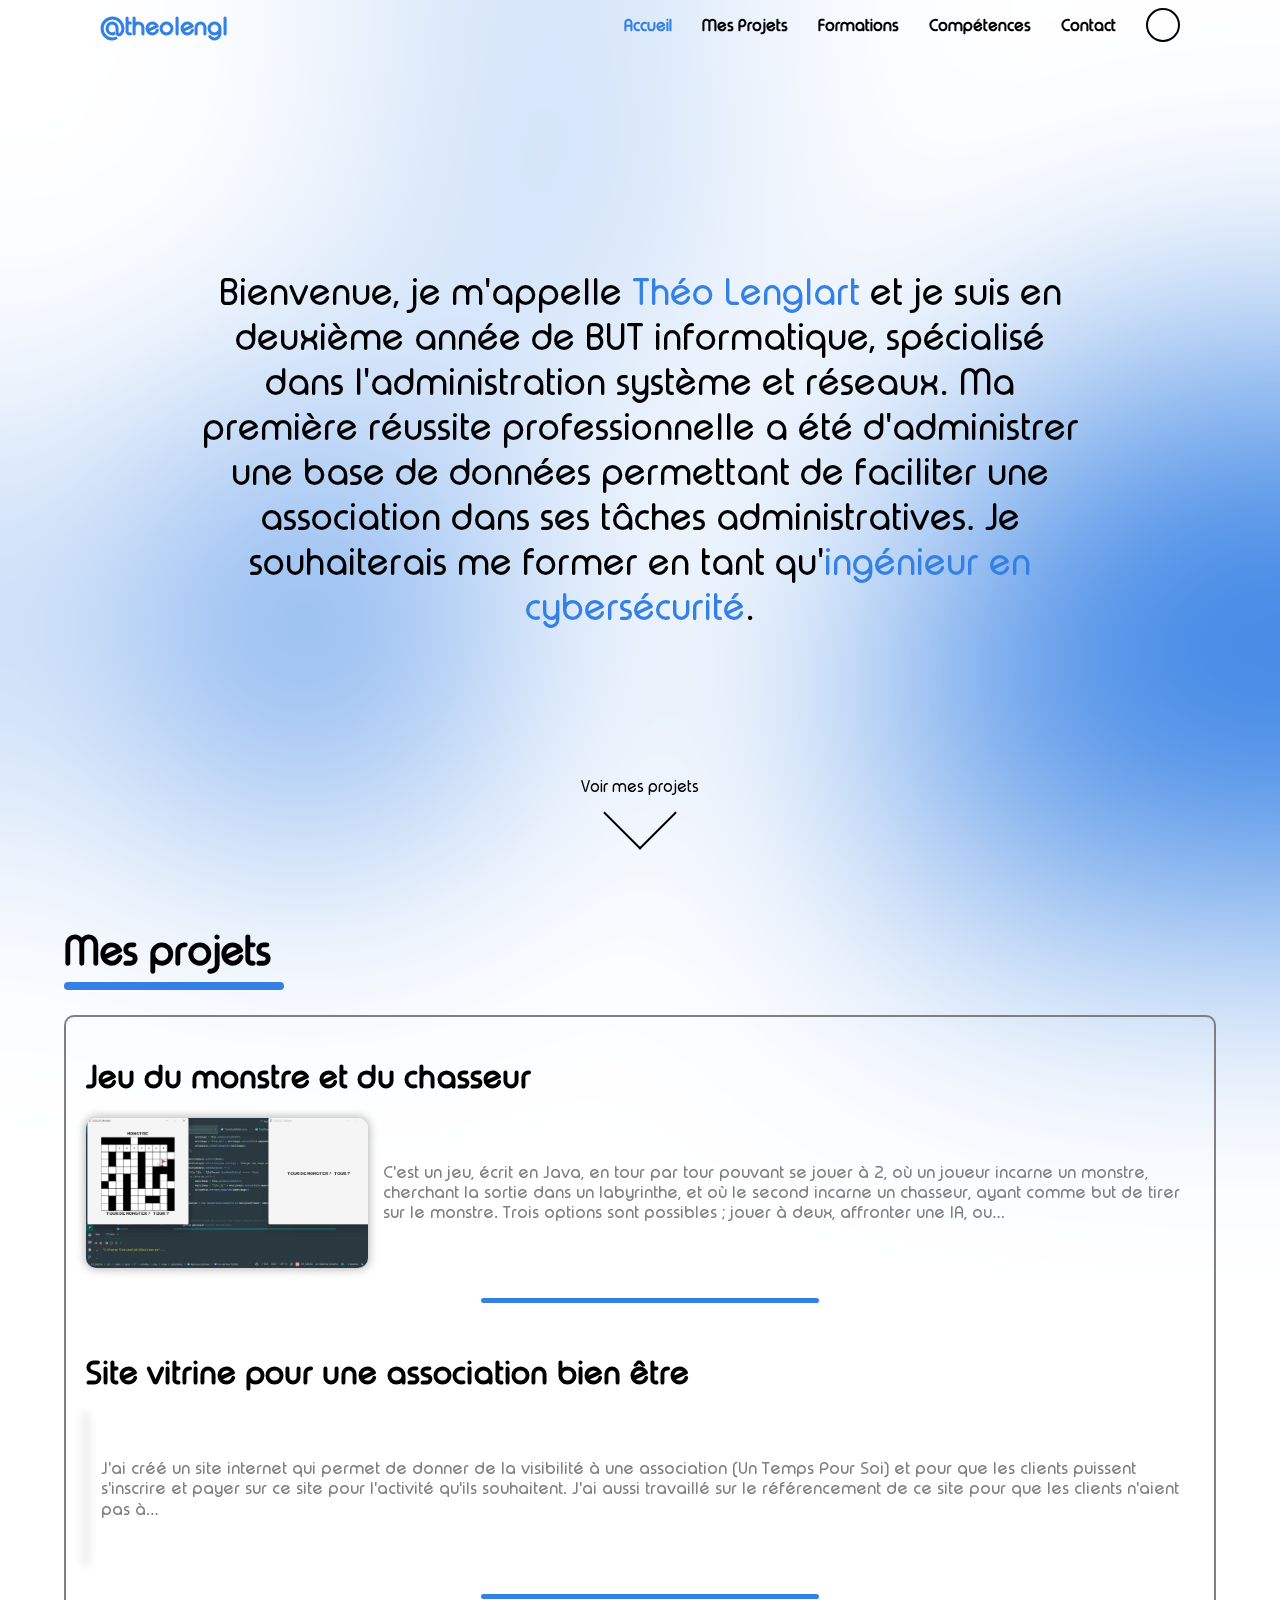
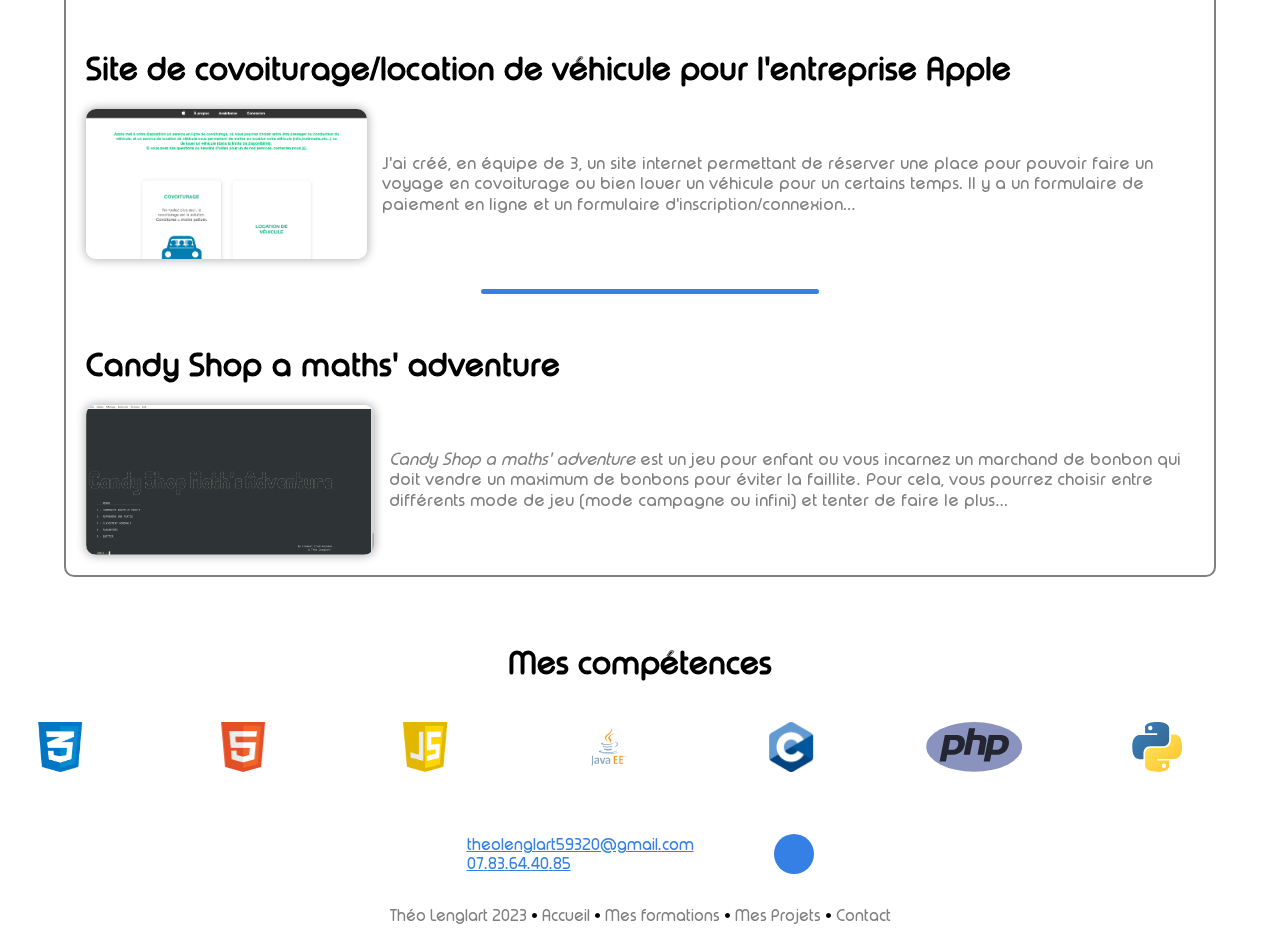
==== commit 030085a0: "ajout projet jeu du monstre" ====
--- a/index.html
+++ b/index.html
@@ -23,6 +23,67 @@
             <div class="outils">
                 <h2>Outils utilisés :</h2>
                 <p>Java</p>
+            </div>
+        </div>
+    </div>
+    <div class="suite" id="suite-monstre" onclick="popout(event)">
+        <div class="suite-container">
+            <span class="close">&times;</span>
+            <h1>Jeu du monstre et du chasseur</h1>
+            <video controls poster="img/poster-montre.png">
+                <source src="img/monstre-video-1.webm" type="video/webm">
+                <source src="img/monstre-video-1.mp4" type="video/mp4">
+                Your browser does not support the video tag.
+            </video>
+            <p class="muet">La vidéo ne contient pas de son<span class="point">.</span></p>
+            <p class="description">C'est un jeu, écrit en Java, en tour par tour pouvant se jouer à 2, où un joueur incarne un monstre, cherchant la sortie dans un labyrinthe, et où le second incarne un chasseur, ayant comme but de tirer sur le monstre<span class="point">.</span> Trois options sont possibles ; jouer à deux, affronter une IA, ou se faire affronter deux IA<span class="point">.</span><br>
+<br>
+                Les joueurs évoluent dans un espace labyrinthique représenté par une grille de cases, où le monstre commence toujours<span class="point">.</span> Il se place aléatoirement dans le labyrinthe au tout premier tour<span class="point">.</span><br>
+                <br>
+                Un tour se déroule tel que : <br></p>
+                <ul>
+                    <li>Le monstre se déplace d’une case de l’endroit où il était, il ne peut pas se déplacer sur les murs où à une distance de plus de 1 case de son emplacement précédent<span class="point">.</span> Son déplacement peut être en diagonale où simplement dans les directions cardinales, selon les paramètres de la partie<span class="point">.</span></li>
+                    <li>Le chasseur peut tirer sur n’importe quel case du labyrinthe, en apprenant à chaque tir ce qu’il se cache à l’endroit où il a tiré<span class="point">.</span> Si le chasseur tire sur un endroit où le monstre s’est déjà déplacé, il apprend à quel tour le monstre était sur cette case<span class="point">.</span> S'il tire sur la sortie du labyrinthe, il ne va pas savoir que c’était la sortie<span class="point">.</span></li>
+                </ul>
+                    
+                <p class="descriprion">
+                Le jeu se termine quand le chasseur tire sur le monstre ou quand le monstre atteint la sortie du labyrinthe<span class="point">.</span> <br><br>Pour plus d'informations ou pour voir les fichiers sources du jeu : <a href="https://github.com/thlgeo/Jeux-du-monstre" target="_blank">mon GitHub</a><span class="point">.</span>
+                </p>
+            <div class="outils">
+                <h2>Outils utilisés :</h2>
+                <p>Java, JavaFX</p>
+                <h2>Compètences externes :</h2>
+                <ul>
+                    <li>Répondre à un besoin client</li>
+                    <li>Travail d'équipe</li>
+                </ul>
+            </div>
+            <div class="autres">
+                <h2>Autres</h2>
+                <div class="image-supp">
+                    <h3>Accueil du jeu</h3>
+                    <img src="img/accueil.png" alt="">
+                </div>
+                <div class="image-supp">
+                    <h3>Paramètre des joueurs</h3>
+                    <img src="img/joueur.png" alt="">
+                </div>
+                <div class="image-supp">
+                    <h3>Paramètre du labyrinthe</h3>
+                    <img src="img/labyrinthe-param.png" alt="">
+                </div>
+                <div class="image-supp">
+                    <h3>Jeu du monstre</h3>
+                    <img src="img/monstre.png" alt="">
+                </div>
+                <div class="image-supp">
+                    <h3>Jeu du chasseur</h3>
+                    <img src="img/hunter.png" alt="">
+                </div>
+                <div class="image-supp">
+                    <h3>IA vs IA</h3>
+                    <img src="img/ia-ia.png" alt="">
+                </div>
             </div>
         </div>
     </div>
@@ -93,28 +154,35 @@
         <div id="projets">
             <h1 class="titre">Mes projets</h1>
             <div class="projet-container">
+                <div class="projet" id="monstre" onclick="popup(event)">
+                    <h1>Jeu du monstre et du chasseur</h1>
+                    <div class="contenu">
+                        <img src="img/poster-montre.png" alt="">
+                        <p class="description">C'est un jeu, écrit en Java, en tour par tour pouvant se jouer à 2, où un joueur incarne un monstre, cherchant la sortie dans un labyrinthe, et où le second incarne un chasseur, ayant comme but de tirer sur le monstre<span class="point">.</span> Trois options sont possibles ; jouer à deux, affronter une IA, ou<span class="point">.</span><span class="point">.</span><span class="point">.</span></p>
+                    </div>
+                </div>
+                <div class="projet" id="site-marchand" onclick="popup(event)">
+                    <h1>Site vitrine pour une association bien être</h1>
+                    <div class="contenu">
+                        <img src="img/accueil_site-marchand.png" alt="">
+                        <p class="description">J'ai créé un site internet qui permet de donner de la visibilité à une association (Un Temps Pour Soi) et pour que les clients puissent s'inscrire et payer sur ce site pour l'activité qu'ils souhaitent<span class="point">.</span> J'ai aussi travaillé sur le référencement de ce site pour que les clients n'aient pas à<span class="point">.</span><span class="point">.</span><span class="point">.</span></p>
+                    </div>
+                </div>
+                <div class="projet" id="apple" onclick="popup(event)">
+                    <h1>Site de covoiturage/location de véhicule pour l'entreprise Apple</h1>
+                    <div class="contenu">
+                        <img src="img/accueil_apple.png" alt="">
+                        <p class="description">J'ai créé, en équipe de 3, un site internet permettant de réserver une place pour pouvoir faire un voyage en covoiturage ou bien louer un véhicule pour un certains temps<span class="point">.</span> Il y a un formulaire de paiement en ligne et un formulaire d'inscription/connexion<span class="point">.</span><span class="point">.</span><span class="point">.</span></p>
+                    </div>
+                    
+                </div>
                 <div class="projet" id="candy" onclick="popup(event)">
                     <h1>Candy Shop a maths' adventure</h1>
                     <div class="contenu">
                         <img src="img/MENU_PRINCIPALE.png" alt="">
                         <p class="description"><span class="nom-projet">Candy Shop a maths' adventure</span> est un jeu pour enfant ou vous incarnez un marchand de bonbon qui doit vendre un maximum de bonbons pour éviter la faillite<span class="point">.</span> Pour cela, vous pourrez choisir entre différents mode de jeu (mode campagne ou infini) et tenter de faire le plus<span class="point">.</span><span class="point">.</span><span class="point">.</span> </p>
                     </div>
-                </div>
-                <div class="projet" id="apple" onclick="popup(event)">
-                    <h1>Site de covoiturage/location de véhicule pour l'entreprise Apple</h1>
-                    <div class="contenu">
-                        <img src="img/accueil_apple.png" alt="">
-                        <p class="description">J'ai créé, en équipe de 3, un site internet permettant de réserver une place pour pouvoir faire un voyage en covoiturage ou bien louer un véhicule pour un certains temps<span class="point">.</span> Il y a un formulaire de paiement en ligne et un formulaire d'inscription/connexion<span class="point">.</span><span class="point">.</span><span class="point">.</span></p>
-                    </div>
-                    
-                </div>
-                <div class="projet" id="site-marchand" onclick="popup(event)">
-                    <h1>Site vitrine pour une association bien être</h1>
-                    <div class="contenu">
-                        <img src="img/accueil_site-marchand.png" alt="">
-                        <p class="description">J'ai créé un site internet qui permet de donner de la visibilité à une association (Un Temps Pour Soi) et pour que les clients puissent s'inscrire et payer sur ce site pour l'activité qu'ils souhaitent<span class="point">.</span> J'ai aussi travaillé sur le référencement de ce site pour que les clients n'aient pas à<span class="point">.</span><span class="point">.</span><span class="point">.</span></p>
-                    </div>
-                </div>
+                </div>                
             </div>
         </div>
         <h1 class="titre" id="competence" style="margin-bottom: 40px;">Mes compétences</h1>
--- a/assets/style.css
+++ b/assets/style.css
@@ -516,7 +516,7 @@
 {
     margin-top: 0;
 }
-.suite-container img
+.suite-container img, .suite-container video
 {
     width: 30vw;
     box-shadow: 0 0 10px 2px var(--box-shadow);
@@ -532,6 +532,22 @@
     right: 20px;
     color: grey;
     cursor: pointer;
+}
+
+.suite-container .muet
+{
+    font-size: small;
+    text-align: center;
+}
+
+.suite-container .image-supp
+{
+    text-align: center;
+}
+
+.suite-container .image-supp img
+{
+    cursor: default;
 }
 
 .acce-site
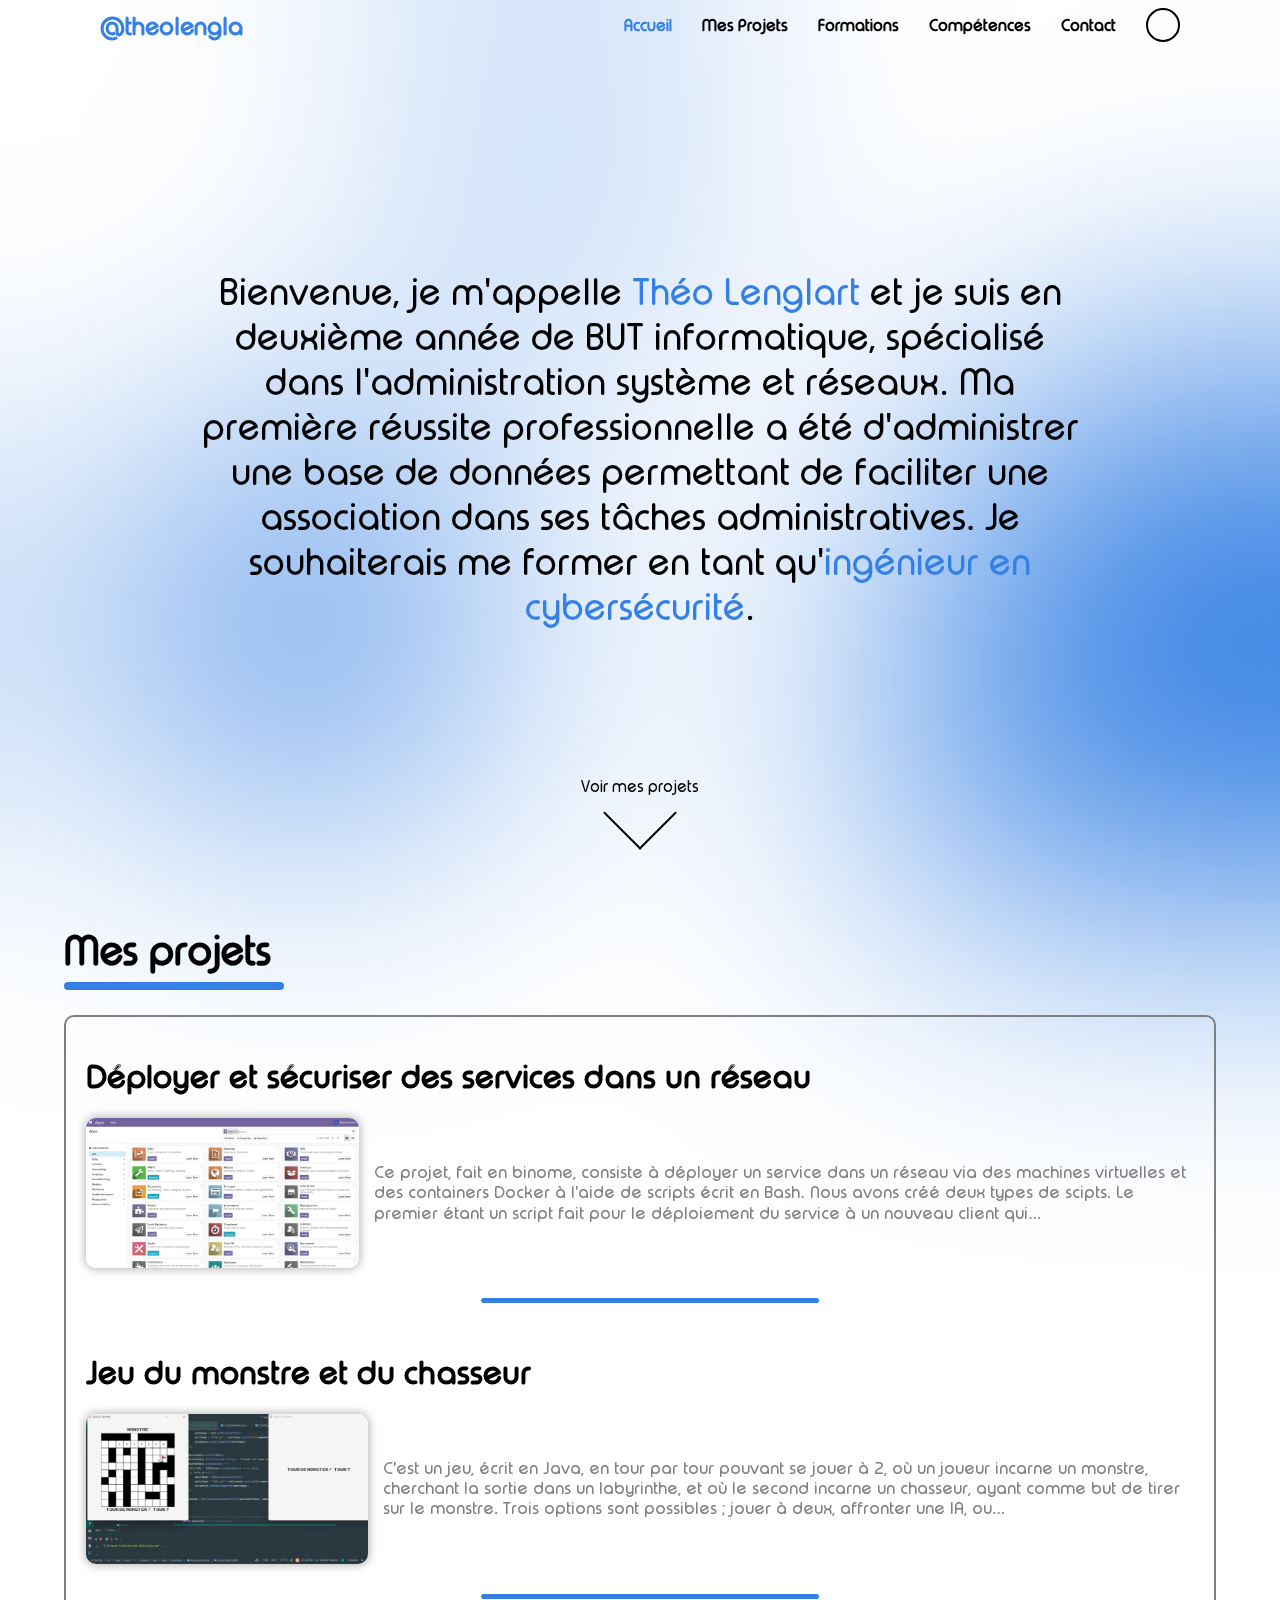
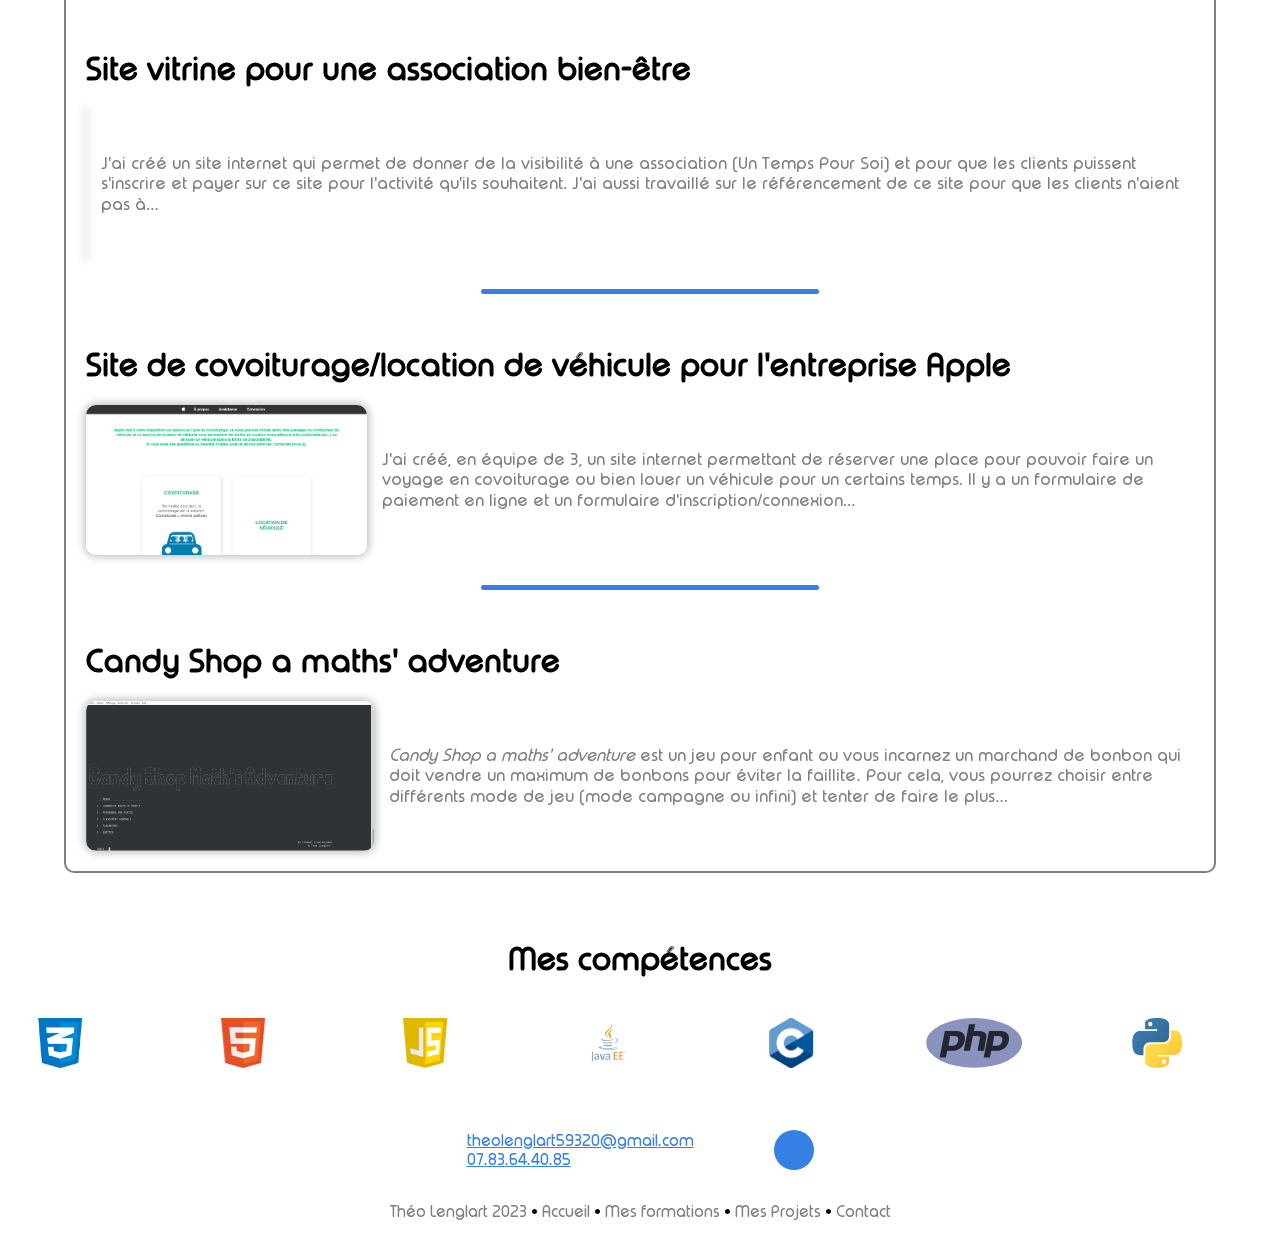
==== commit 8ff7eb4f: "ajout SAE 4.01" ====
--- a/index.html
+++ b/index.html
@@ -23,6 +23,40 @@
             <div class="outils">
                 <h2>Outils utilisés :</h2>
                 <p>Java</p>
+            </div>
+        </div>
+    </div>
+    <div class="suite" id="suite-odoo" onclick="popout(event)">
+        <div class="suite-container">
+            <span class="close">&times;</span>
+            <h1>Déployer et sécuriser des services dans un réseau</h1>
+            <img src="img/odoo-app.png" alt="" onclick="location.href='img/odoo-app.png'">
+            <p class="description">Ce projet, fait en binome, consiste à déployer un service dans un réseau via des machines virtuelles et des containers Docker à l'aide de scripts écrit en Bash<span class="point">.</span> Nous avons créé deux types de scipts<span class="point">.</span> Le premier étant un script fait pour le déploiement du service à un nouveau client qui va créer les trois machines virtuelles ayant chacune leur spécialité : </p>
+            <ul>
+                <li>une pour le serveur de base de données PostgreSQL</li>
+                <li>une pour le serveur contenant les instances odoo</li>
+                <li>une pour stocker les sauvegardes de la base de données</li>
+            </ul>
+            <p class="descriprion">Le script est fait de telle sorte qu'il n'y a presque pas d'interraction avec l'utilisateur, il a juste à inscrire les données demandées lors de l'exécution du script puis les mots de passe pour se connecter aux machines en ssh et le script s'occupe du reste<span class="point">.</span><br>Le deuxième type de script sert si un problème arrive aux machines et qu'il faut juste relancer les services pour remettre en place l'infrastructure rapidement<span class="point">.</span><br><br>
+                La machine virtuelle Odoo créé plusieurs instances d'Odoo grâce à Docker<span class="point">.</span> Chaque client est associé à une instance Odoo contenu dans un Docker. Cette instance est accessible seulement via l'URL de l'instance Odoo, cela est géré par le reverse proxy <strong>Traefik</strong> ce qui fait qu'aucun client ne peut accéder à l'instance Odoo d'autres clients<span class="point">.</span><br>
+                Ensuite la machine virtuelle PostgreSQL contient une base de données PostgreSQL qui est associée avec les instances Odoo de la machine Odoo<span class="point">.</span> Chaque instance Odoo créer une base de données pour elle<span class="point">.</span> Tous les jours à 1h30 du matin, une sauvegarde de toutes les bases de données est effectuée puis transférée vers le serveur de sauvegarde<span class="point">.</span><br><br>
+                Pour plus d'information, veuillez consulter mon <a href="https://github.com/thlgeo/SAE4.01/" target="_blank">GitHub</a><span class="point">.</span>            
+            </p>
+            <div class="outils">
+                <h2>Outils utilisés :</h2>
+                <p>Bash, Docker, PostgreSQL</p>
+                <h2>Compètences externes :</h2>
+                <ul>
+                    <li>Écrire des procédures claires et précises</li>
+                    <li>Travail d'équipe</li>
+                </ul>
+            </div>
+            <div class="autres">
+                <h2>Autres</h2>
+                <div class="image-supp">
+                    <h3>Page de vente d'Odoo</h3>
+                    <img src="img/odoo-sales.png" alt="">
+                </div>
             </div>
         </div>
     </div>
@@ -154,6 +188,13 @@
         <div id="projets">
             <h1 class="titre">Mes projets</h1>
             <div class="projet-container">
+                <div class="projet" id="odoo" onclick="popup(event)">
+                    <h1>Déployer et sécuriser des services dans un réseau</h1>
+                    <div class="contenu">
+                        <img src="img/odoo-app.png" alt="">
+                        <p class="description">Ce projet, fait en binome, consiste à déployer un service dans un réseau via des machines virtuelles et des containers Docker à l'aide de scripts écrit en Bash<span class="point">.</span> Nous avons créé deux types de scipts<span class="point">.</span> Le premier étant un script fait pour le déploiement du service à un nouveau client qui<span class="point">.</span><span class="point">.</span><span class="point">.</span></p>
+                    </div>
+                </div>
                 <div class="projet" id="monstre" onclick="popup(event)">
                     <h1>Jeu du monstre et du chasseur</h1>
                     <div class="contenu">
@@ -162,7 +203,7 @@
                     </div>
                 </div>
                 <div class="projet" id="site-marchand" onclick="popup(event)">
-                    <h1>Site vitrine pour une association bien être</h1>
+                    <h1>Site vitrine pour une association bien-être</h1>
                     <div class="contenu">
                         <img src="img/accueil_site-marchand.png" alt="">
                         <p class="description">J'ai créé un site internet qui permet de donner de la visibilité à une association (Un Temps Pour Soi) et pour que les clients puissent s'inscrire et payer sur ce site pour l'activité qu'ils souhaitent<span class="point">.</span> J'ai aussi travaillé sur le référencement de ce site pour que les clients n'aient pas à<span class="point">.</span><span class="point">.</span><span class="point">.</span></p>
--- a/assets/style.css
+++ b/assets/style.css
@@ -504,7 +504,7 @@
     display: flex;
     flex-direction: column;
     height: 70vh;
-    width: 30vw;
+    width: 40vw;
     background-color: var(--background-darkMode);
     border-radius: 10px;
     box-shadow: 0 0 20px 2px var(--box-shadow);
@@ -522,6 +522,7 @@
     box-shadow: 0 0 10px 2px var(--box-shadow);
     border-radius: 10px;
     cursor: pointer;
+    margin: 0 auto;
 }
 
 .suite .suite-container .close
@@ -968,6 +969,12 @@
         object-fit: fill;
     }
 
+    .suite-container video
+    {
+        width: 100%;
+        object-fit: fill;
+    }
+
     footer p
     {
         font-size: 0.5em;
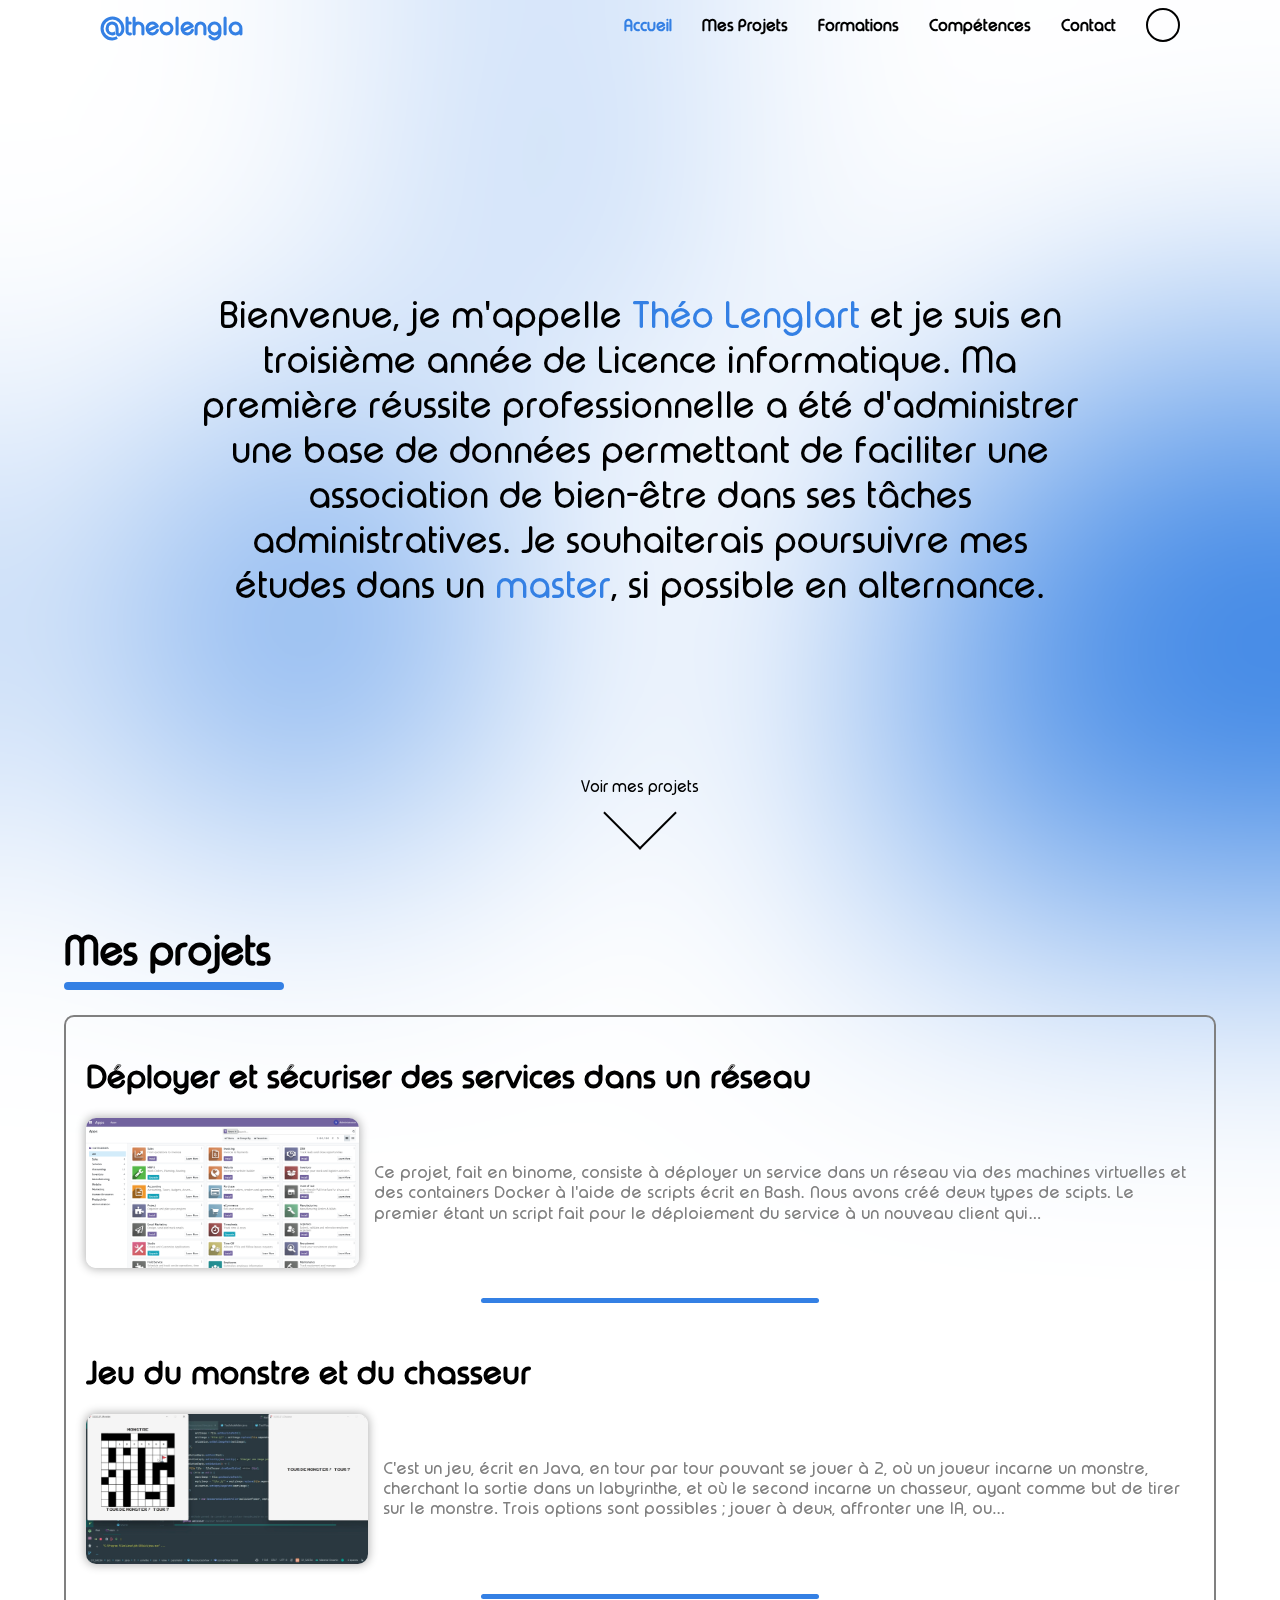
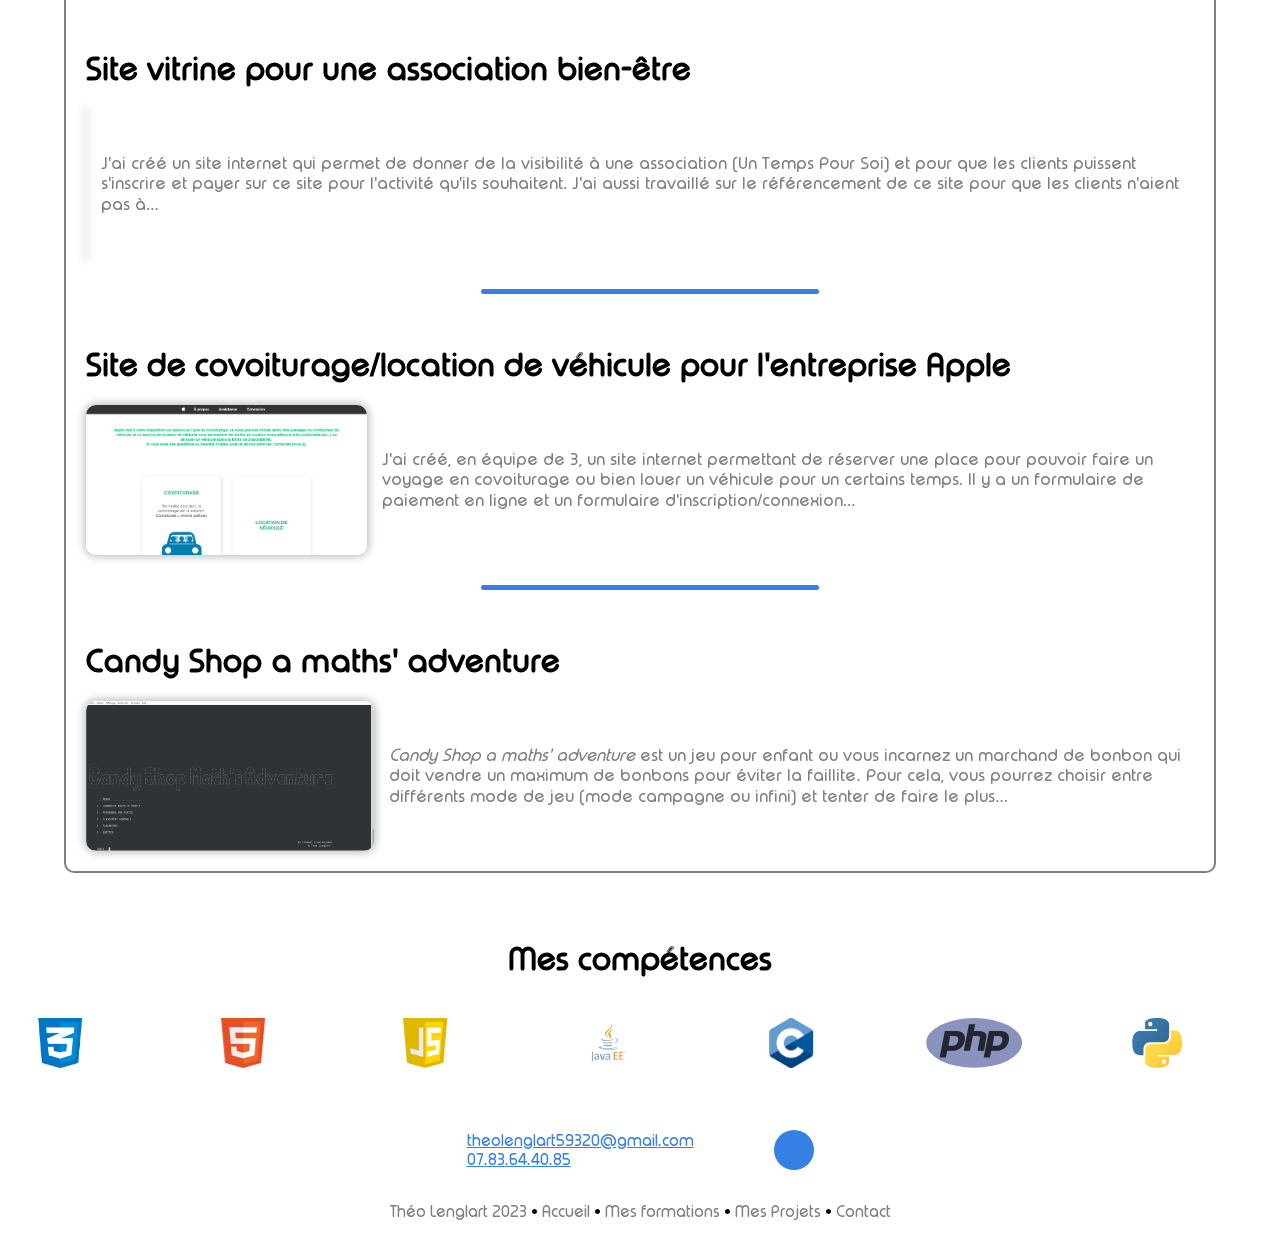
==== commit 79af7bdb: "maj portfolio" ====
--- a/index.html
+++ b/index.html
@@ -182,7 +182,7 @@
         </div>
         <div class="container">
             <div class="texte-accueil">
-                <p>Bienvenue, je m'appelle <span class="nom">Théo Lenglart</span> et je suis en deuxième année de BUT informatique, spécialisé dans l'administration système et réseaux<span class="point">.</span> Ma première réussite professionnelle a été d'administrer une base de données permettant de faciliter une association dans ses tâches administratives<span class="point">.</span> Je souhaiterais me former en tant qu'<span class="nom">ingénieur en cybersécurité</span><span class="point">.</span></br></p>
+                <p>Bienvenue, je m'appelle <span class="nom">Théo Lenglart</span> et je suis en troisième année de Licence informatique<span class="point">.</span> Ma première réussite professionnelle a été d'administrer une base de données permettant de faciliter une association de bien-être dans ses tâches administratives<span class="point">.</span> Je souhaiterais poursuivre mes études dans un <span class="nom">master</span>, si possible en alternance<span class="point">.</span></br></p>
             </div>
         </div>
         <div id="projets">
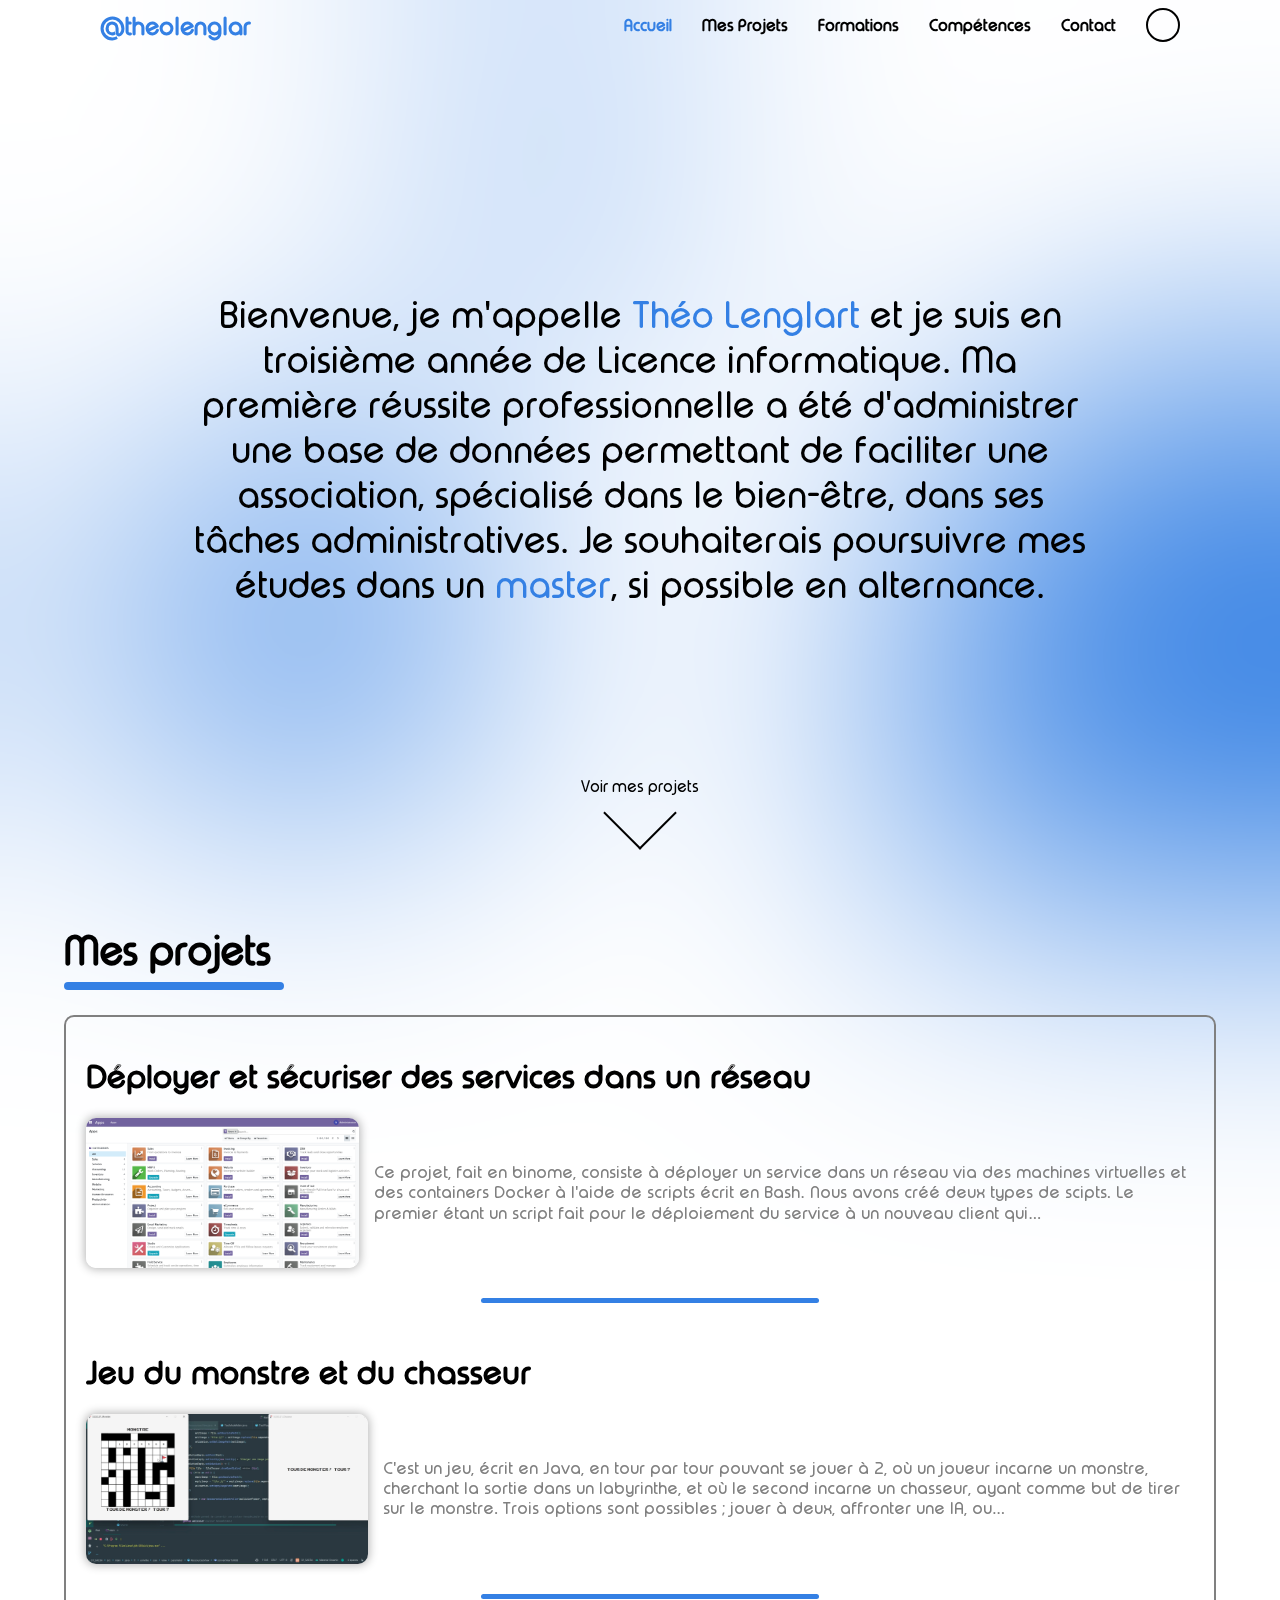
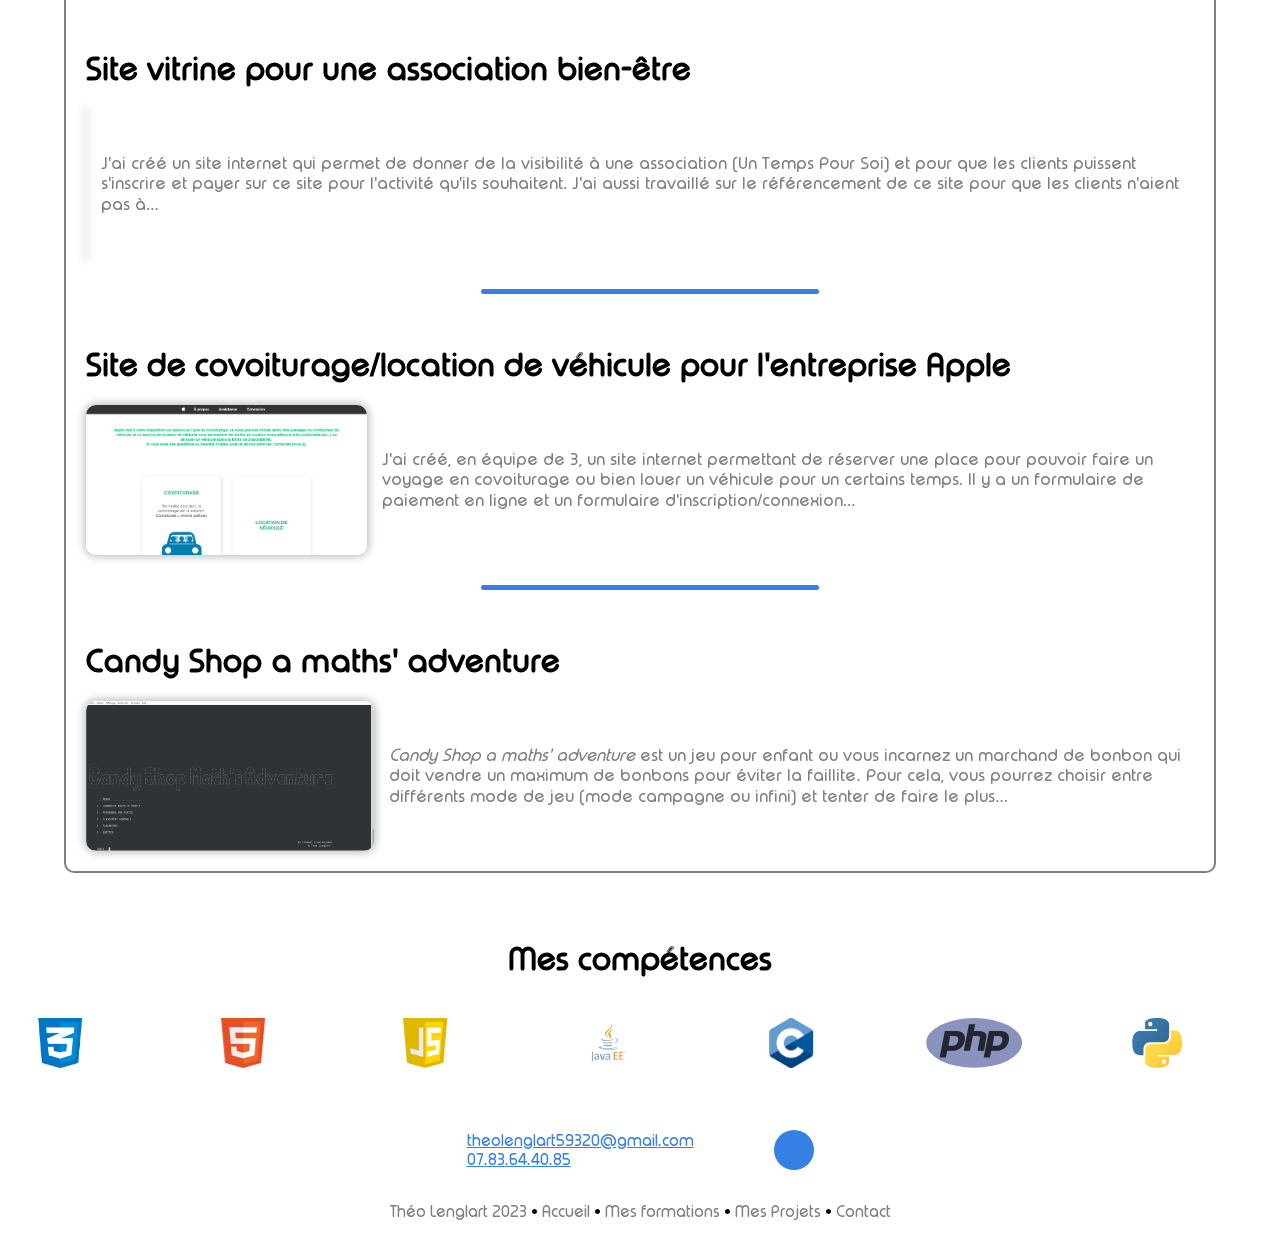
==== commit ab00a2aa: "maj portfolio" ====
--- a/index.html
+++ b/index.html
@@ -182,7 +182,7 @@
         </div>
         <div class="container">
             <div class="texte-accueil">
-                <p>Bienvenue, je m'appelle <span class="nom">Théo Lenglart</span> et je suis en troisième année de Licence informatique<span class="point">.</span> Ma première réussite professionnelle a été d'administrer une base de données permettant de faciliter une association de bien-être dans ses tâches administratives<span class="point">.</span> Je souhaiterais poursuivre mes études dans un <span class="nom">master</span>, si possible en alternance<span class="point">.</span></br></p>
+                <p>Bienvenue, je m'appelle <span class="nom">Théo Lenglart</span> et je suis en troisième année de Licence informatique<span class="point">.</span> Ma première réussite professionnelle a été d'administrer une base de données permettant de faciliter une association, spécialisé dans le bien-être, dans ses tâches administratives<span class="point">.</span> Je souhaiterais poursuivre mes études dans un <span class="nom">master</span>, si possible en alternance<span class="point">.</span></br></p>
             </div>
         </div>
         <div id="projets">
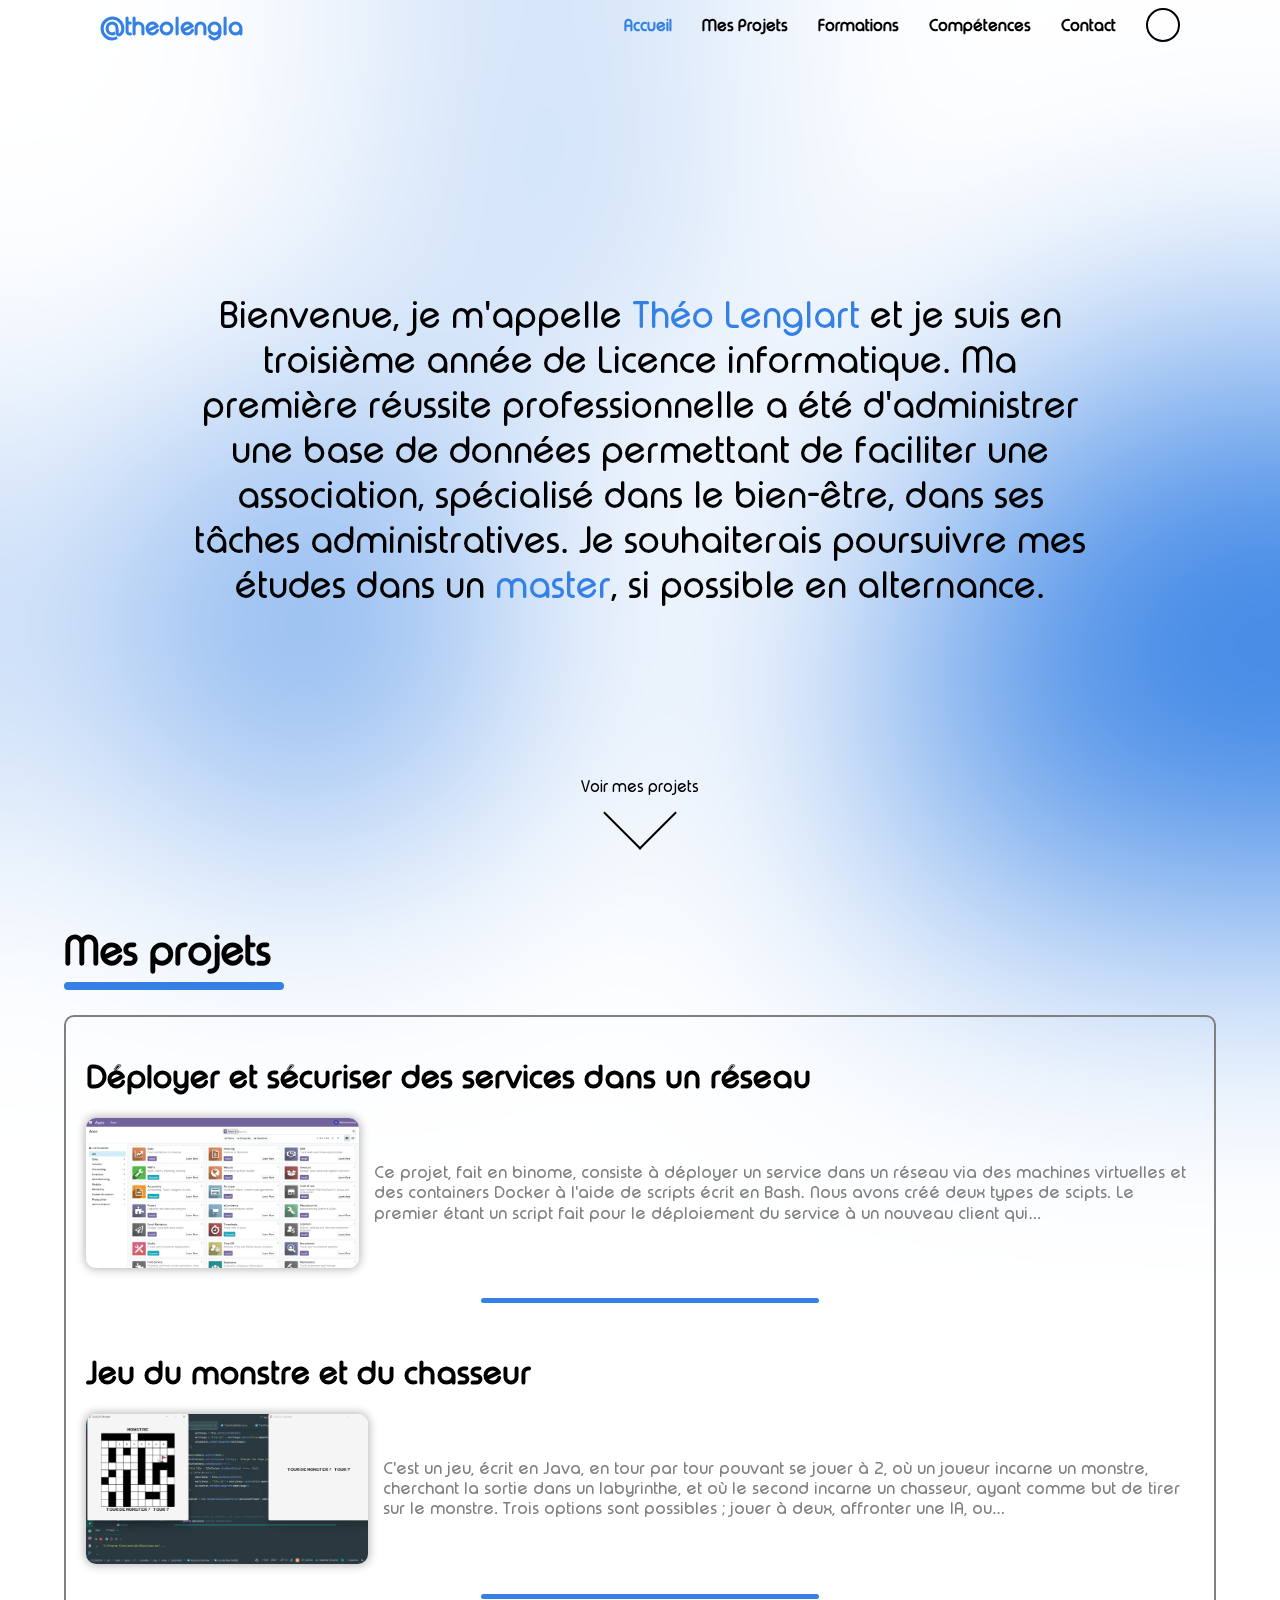
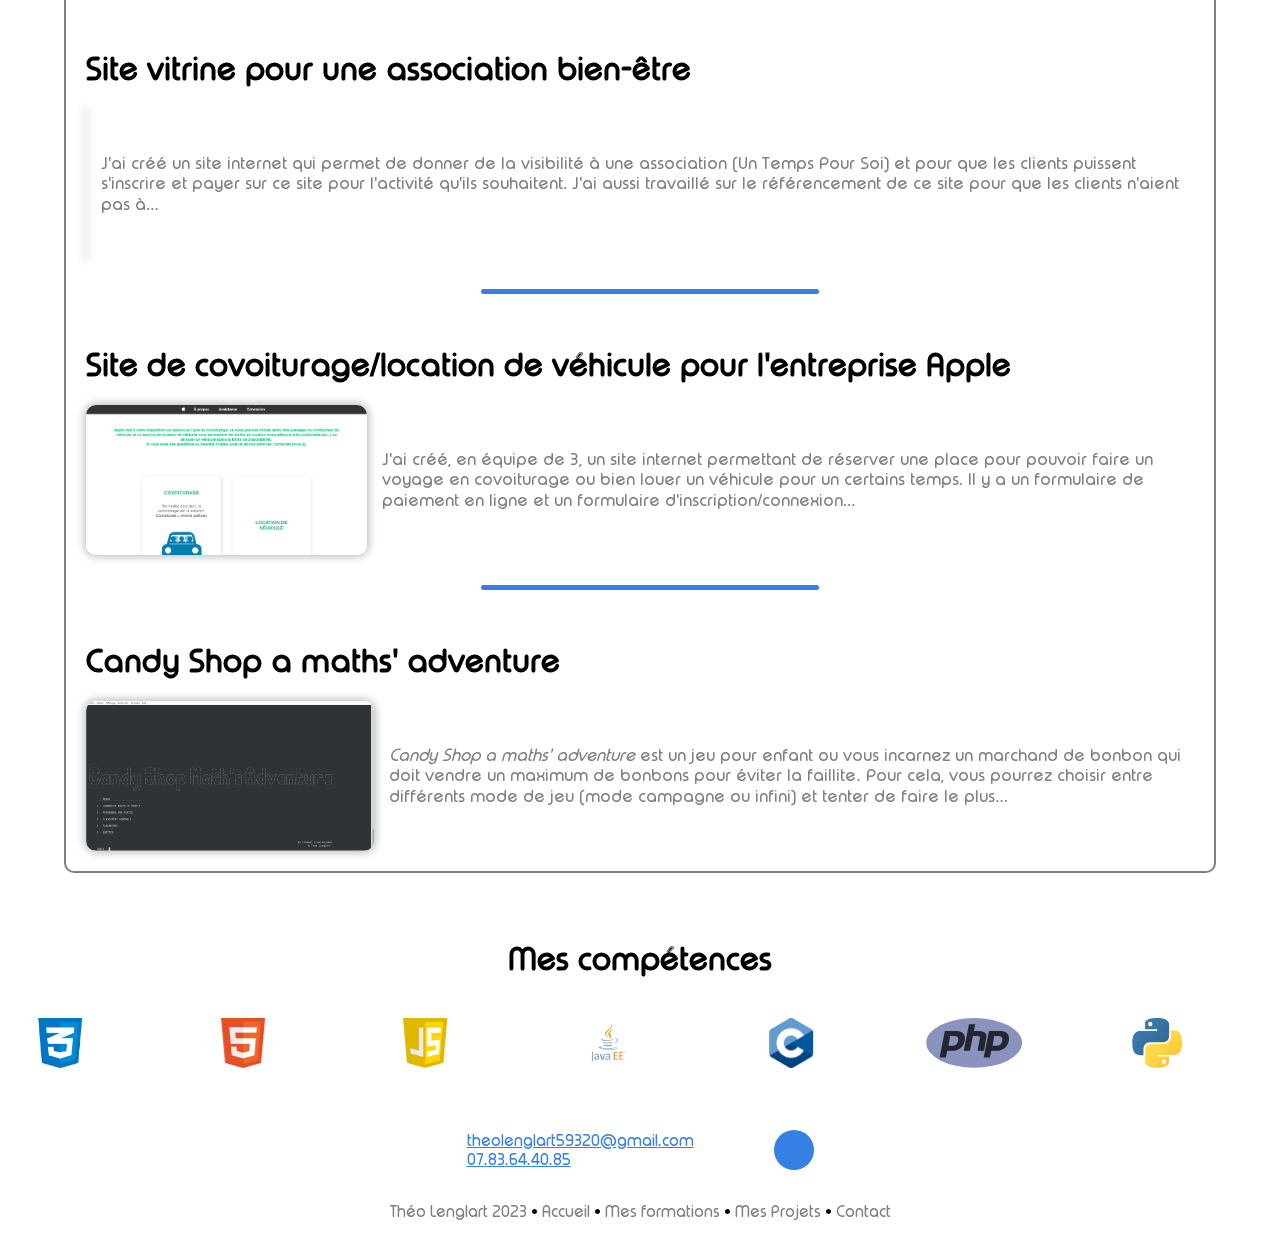
==== commit 6e5fa108: "maj portfolio" ====
--- a/index.html
+++ b/index.html
@@ -31,13 +31,13 @@
             <span class="close">&times;</span>
             <h1>Déployer et sécuriser des services dans un réseau</h1>
             <img src="img/odoo-app.png" alt="" onclick="location.href='img/odoo-app.png'">
-            <p class="description">Ce projet, fait en binome, consiste à déployer un service dans un réseau via des machines virtuelles et des containers Docker à l'aide de scripts écrit en Bash<span class="point">.</span> Nous avons créé deux types de scipts<span class="point">.</span> Le premier étant un script fait pour le déploiement du service à un nouveau client qui va créer les trois machines virtuelles ayant chacune leur spécialité : </p>
+            <p class="description">Ce projet, fait en binome, consiste à déployer un service dans un réseau via des machines virtuelles et des containers Docker à l'aide de scripts écrit en Bash<span class="point">.</span> Nous avons créé deux types de scipts<span class="point">.</span> <br>Le premier étant un script fait pour le déploiement du service à un nouveau client qui va créer les trois machines virtuelles ayant chacune leur spécialité : </p>
             <ul>
                 <li>une pour le serveur de base de données PostgreSQL</li>
                 <li>une pour le serveur contenant les instances odoo</li>
                 <li>une pour stocker les sauvegardes de la base de données</li>
             </ul>
-            <p class="descriprion">Le script est fait de telle sorte qu'il n'y a presque pas d'interraction avec l'utilisateur, il a juste à inscrire les données demandées lors de l'exécution du script puis les mots de passe pour se connecter aux machines en ssh et le script s'occupe du reste<span class="point">.</span><br>Le deuxième type de script sert si un problème arrive aux machines et qu'il faut juste relancer les services pour remettre en place l'infrastructure rapidement<span class="point">.</span><br><br>
+            <p class="descriprion">Le script est fait de telle sorte qu'il n'y a presque pas d'interraction avec l'utilisateur, il a juste à inscrire les données demandées lors de l'exécution du script puis les mots de passe pour se connecter aux machines en ssh et le script s'occupe du reste<span class="point">.</span><br><br>Le deuxième type de script sert si un problème arrive aux machines et qu'il faut juste relancer les services pour remettre en place l'infrastructure rapidement<span class="point">.</span><br><br>
                 La machine virtuelle Odoo créé plusieurs instances d'Odoo grâce à Docker<span class="point">.</span> Chaque client est associé à une instance Odoo contenu dans un Docker. Cette instance est accessible seulement via l'URL de l'instance Odoo, cela est géré par le reverse proxy <strong>Traefik</strong> ce qui fait qu'aucun client ne peut accéder à l'instance Odoo d'autres clients<span class="point">.</span><br>
                 Ensuite la machine virtuelle PostgreSQL contient une base de données PostgreSQL qui est associée avec les instances Odoo de la machine Odoo<span class="point">.</span> Chaque instance Odoo créer une base de données pour elle<span class="point">.</span> Tous les jours à 1h30 du matin, une sauvegarde de toutes les bases de données est effectuée puis transférée vers le serveur de sauvegarde<span class="point">.</span><br><br>
                 Pour plus d'information, veuillez consulter mon <a href="https://github.com/thlgeo/SAE4.01/" target="_blank">GitHub</a><span class="point">.</span>            
